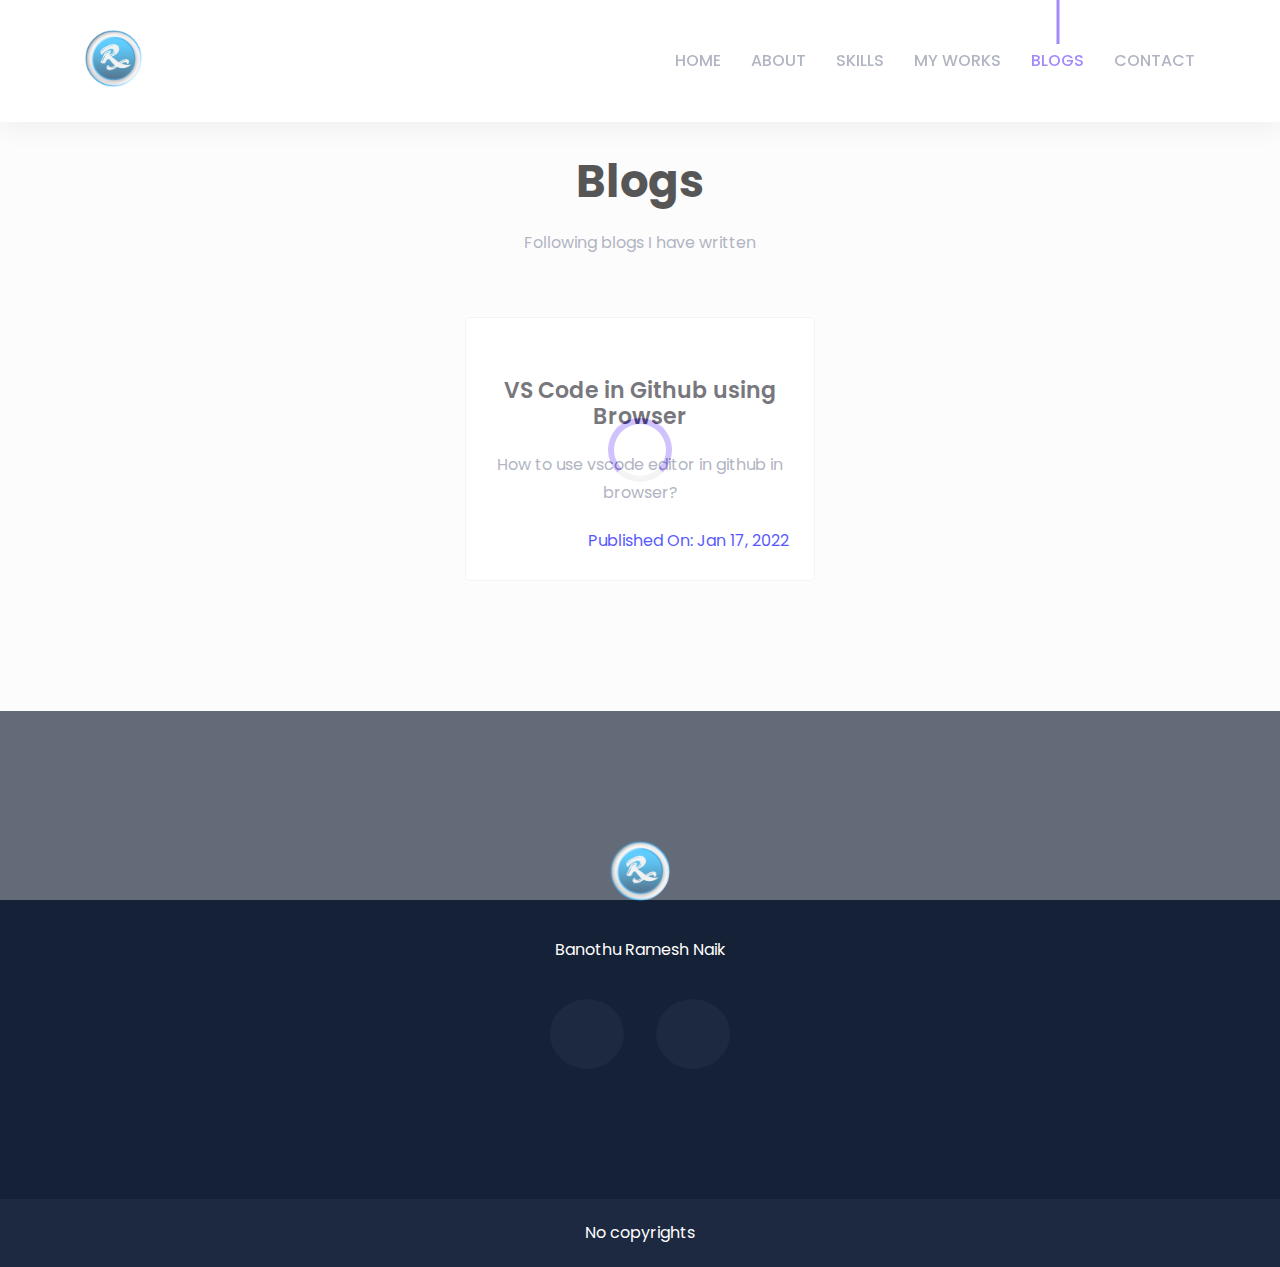
==== blogs/index.html @ 83f3f9da "blogs" ====
<!doctype html>
<html lang="en">

<head>

    <!--====== Required meta tags ======-->
    <meta charset="utf-8">
    <meta http-equiv="x-ua-compatible" content="ie=edge">
    <meta name="description" content="Ramesh Naik Banothu Personal Portfolio Website">
    <meta name="viewport" content="width=device-width, initial-scale=1, shrink-to-fit=no">

    <!--====== Title ======-->
    <title>Ramesh Naik Banothu - Personal Portfolio & CV</title>

    <!--====== Favicon Icon ======-->
    <link rel="shortcut icon" href="../assets/images/favicon.png" type="image/png">

    <!--====== Bootstrap css ======-->
    <link rel="stylesheet" href="../assets/css/bootstrap.min.css">

    <!--====== Line Icons css ======-->
    <!-- <link rel="stylesheet" href="assets/css/LineIcons.css"> -->

    <link href="https://cdn.lineicons.com/3.0/lineicons.css" rel="stylesheet">

    <!--====== Magnific Popup css ======-->
    <link rel="stylesheet" href="../assets/css/magnific-popup.css">

    <!--====== Default css ======-->
    <link rel="stylesheet" href="../assets/css/default.css">

    <!--====== Style css ======-->
    <link rel="stylesheet" href="../assets/css/style.css">
    <link rel="stylesheet" href="../assets/css/myStyle.css">

</head>

<body>

    <!--====== PRELOADER PART START ======-->

    <div class="preloader">
        <div class="loader_34">
            <div class="ytp-spinner">
                <div class="ytp-spinner-container">
                    <div class="ytp-spinner-rotator">
                        <div class="ytp-spinner-left">
                            <div class="ytp-spinner-circle"></div>
                        </div>
                        <div class="ytp-spinner-right">
                            <div class="ytp-spinner-circle"></div>
                        </div>
                    </div>
                </div>
            </div>
        </div>
    </div>

    <!--====== PRELOADER ENDS START ======-->

    <!--====== HEADER PART START ======-->

    <header id="home" class="header-area">
        <div class="navigation fixed-top">
            <div class="container">
                <div class="row">
                    <div class="col-lg-12">
                        <nav class="navbar navbar-expand-lg">
                            <a class="navbar-brand" href="/">
                                <img width="10%" src="../assets/images/logo.png" alt="Logo">
                            </a> <!-- Logo -->
                            <button class="navbar-toggler" type="button" data-toggle="collapse"
                                data-target="#navbarSupportedContent" aria-controls="navbarSupportedContent"
                                aria-expanded="false" aria-label="Toggle navigation">
                                <span class="toggler-icon"></span>
                                <span class="toggler-icon"></span>
                                <span class="toggler-icon"></span>
                            </button>

                            <div class="collapse navbar-collapse" id="navbarSupportedContent">
                                <ul class="navbar-nav ml-auto">
                                    <li class="nav-item"><a class="page-scroll" href="/#home">Home</a></li>
                                    <li class="nav-item"><a class="page-scroll" href="/#about">About</a></li>
                                    <!-- <li class="nav-item"><a class="page-scroll" href="/#service">Services</a></li> -->
                                    <li class="nav-item"><a class="page-scroll" href="/#skills">Skills</a></li>
                                    <li class="nav-item"><a class="page-scroll myworksnav" href="/#work">My Works</a></li>
                                    <li class="nav-item active"><a class="page-scroll" href="/blogs">Blogs</a></li>
                                    <li class="nav-item"><a class="page-scroll" href="/#contact">Contact</a></li>
                                </ul>
                            </div> <!-- navbar collapse -->
                        </nav> <!-- navbar -->
                    </div>
                </div> <!-- row -->
            </div> <!-- container -->
        </div> <!-- navigation -->
    </header>

    <!--====== HEADER PART ENDS ======-->

    <!--====== ABOUT PART START ======-->

    <section id="blogs" class="blogs-area gray-bg pt-125 pb-130">
        <div class="container">
            <div class="row justify-content-center">
                <div class="col-lg-8">
                    <div class="section-title text-center pb-30">
                        <h2 class="title pagesTitle">Blogs</h2>
                        <p>Following blogs I have written</p>
                    </div> <!-- section title -->
                </div>
            </div> <!-- row -->
            <div class="row justify-content-center">
                <div class="col-lg-4 col-md-6 col-sm-8">
                    <div class="single-service text-center mt-30">
                        <div class="service-icon">
                            <i class="lni lni-code-alt"></i>
                        </div>
                        <div class="service-content">
                            <h4 class="service-title"><a href="/blogs/using-vscode-in-github-browser.html">VS Code in Github using Browser</a></h4>
                            <p>How to use vscode editor in github in browser?</p>
                        </div>
                        <div style="padding-top: 20px;">
                            <p class="publishTxt">Published On: Jan 17, 2022</p>
                        </div>
                    </div> <!-- single service -->
                </div>
            </div> <!-- row -->
        </div> <!-- container -->
    </section>

    <!--====== ABOUT PART ENDS ======-->

    <!--====== FOOTER PART START ======-->

    <footer id="footer" class="footer-area">
        <div class="footer-widget pt-130 pb-130">
            <div class="container">
                <div class="row justify-content-center">
                    <div class="col-lg-8">
                        <div class="footer-content text-center">
                            <a href="/">
                                <img width="10%" src="../assets/images/logo-2.png" alt="Logo">
                            </a>
                            <p class="mt-">Banothu Ramesh Naik</p>
                            <ul>
                                <li><a target="_blank" href="https://github.com/banothurameshnaik"><i
                                            class="lni lni-github-original"></i></a></li>
                                <li><a target="_blank"
                                        href="https://www.linkedin.com/in/ramesh-naik-banothu-841b9b114/"><i
                                            class="lni lni-linkedin-original"></i></a></li>
                            </ul>
                        </div> <!-- footer content -->
                    </div>
                </div> <!-- row -->
            </div> <!-- container -->
        </div> <!-- footer widget -->
        <div class="footer-copyright pb-20">
            <div class="container">
                <div class="row">
                    <div class="col-lg-12">
                        <div class="copyright-text text-center pt-20">
                            <p>No copyrights</p>
                        </div> <!-- copyright text -->
                    </div>
                </div> <!-- row -->
            </div> <!-- container -->
        </div> <!-- footer widget -->
    </footer>

    <!--====== FOOTER PART ENDS ======-->

    <!--====== BACK TOP TOP PART START ======-->

    <a href="#" class="back-to-top"><i class="lni lni-chevron-up"></i></a>

    <!--====== BACK TOP TOP PART ENDS ======-->







    <!--====== jquery js ======-->
    <script src="../assets/js/vendor/modernizr-3.6.0.min.js"></script>
    <script src="../assets/js/vendor/jquery-1.12.4.min.js"></script>

    <!--====== Bootstrap js ======-->
    <script src="../assets/js/bootstrap.min.js"></script>
    <script src="../assets/js/popper.min.js"></script>

    <!--====== Magnific Popup js ======-->
    <script src="../assets/js/jquery.magnific-popup.min.js"></script>

    <!--====== Parallax js ======-->
    <script src="../assets/js/parallax.min.js"></script>

    <!--====== Counter Up js ======-->
    <script src="../assets/js/waypoints.min.js"></script>
    <script src="../assets/js/jquery.counterup.min.js"></script>


    <!--====== Appear js ======-->
    <script src="../assets/js/jquery.appear.min.js"></script>

    <!--====== Scrolling js ======-->
    <script src="../assets/js/scrolling-nav.js"></script>
    <script src="../assets/js/jquery.easing.min.js"></script>


    <!--====== Main js ======-->
    <script src="../assets/js/main.js"></script>

</body>

</html>
---- assets/css/default.css ----
/* Deafult Margin & Padding */
/*-- Margin Top --*/
.mt-5 {
	margin-top: 5px;
}
.mt-10 {
	margin-top: 10px;
}
.mt-15 {
	margin-top: 15px;
}
.mt-20 {
	margin-top: 20px;
}
.mt-25 {
	margin-top: 25px;
}
.mt-30 {
	margin-top: 30px;
}
.mt-35 {
	margin-top: 35px;
}
.mt-40 {
	margin-top: 40px;
}
.mt-45 {
	margin-top: 45px;
}
.mt-50 {
	margin-top: 50px;
}
.mt-55 {
	margin-top: 55px;
}
.mt-60 {
	margin-top: 60px;
}
.mt-65 {
	margin-top: 65px;
}
.mt-70 {
	margin-top: 70px;
}
.mt-75 {
	margin-top: 75px;
}
.mt-80 {
	margin-top: 80px;
}
.mt-85 {
	margin-top: 85px;
}
.mt-90 {
	margin-top: 90px;
}
.mt-95 {
	margin-top: 95px;
}
.mt-100 {
	margin-top: 100px;
}
.mt-105 {
	margin-top: 105px;
}
.mt-110 {
	margin-top: 110px;
}
.mt-115 {
	margin-top: 115px;
}
.mt-120 {
	margin-top: 120px;
}
.mt-125 {
	margin-top: 125px;
}
.mt-130 {
	margin-top: 130px;
}
.mt-135 {
	margin-top: 135px;
}
.mt-140 {
	margin-top: 140px;
}
.mt-145 {
	margin-top: 145px;
}
.mt-150 {
	margin-top: 150px;
}
.mt-155 {
	margin-top: 155px;
}
.mt-160 {
	margin-top: 160px;
}
.mt-165 {
	margin-top: 165px;
}
.mt-170 {
	margin-top: 170px;
}
.mt-175 {
	margin-top: 175px;
}
.mt-180 {
	margin-top: 180px;
}
.mt-185 {
	margin-top: 185px;
}
.mt-190 {
	margin-top: 190px;
}
.mt-195 {
	margin-top: 195px;
}
.mt-200 {
	margin-top: 200px;
}
/*-- Margin Bottom --*/

.mb-5 {
	margin-bottom: 5px;
}
.mb-10 {
	margin-bottom: 10px;
}
.mb-15 {
	margin-bottom: 15px;
}
.mb-20 {
	margin-bottom: 20px;
}
.mb-25 {
	margin-bottom: 25px;
}
.mb-30 {
	margin-bottom: 30px;
}
.mb-35 {
	margin-bottom: 35px;
}
.mb-40 {
	margin-bottom: 40px;
}
.mb-45 {
	margin-bottom: 45px;
}
.mb-50 {
	margin-bottom: 50px;
}
.mb-55 {
	margin-bottom: 55px;
}
.mb-60 {
	margin-bottom: 60px;
}
.mb-65 {
	margin-bottom: 65px;
}
.mb-70 {
	margin-bottom: 70px;
}
.mb-75 {
	margin-bottom: 75px;
}
.mb-80 {
	margin-bottom: 80px;
}
.mb-85 {
	margin-bottom: 85px;
}
.mb-90 {
	margin-bottom: 90px;
}
.mb-95 {
	margin-bottom: 95px;
}
.mb-100 {
	margin-bottom: 100px;
}
.mb-105 {
	margin-bottom: 105px;
}
.mb-110 {
	margin-bottom: 110px;
}
.mb-115 {
	margin-bottom: 115px;
}
.mb-120 {
	margin-bottom: 120px;
}
.mb-125 {
	margin-bottom: 125px;
}
.mb-130 {
	margin-bottom: 130px;
}
.mb-135 {
	margin-bottom: 135px;
}
.mb-140 {
	margin-bottom: 140px;
}
.mb-145 {
	margin-bottom: 145px;
}
.mb-150 {
	margin-bottom: 150px;
}
.mb-155 {
	margin-bottom: 155px;
}
.mb-160 {
	margin-bottom: 160px;
}
.mb-165 {
	margin-bottom: 165px;
}
.mb-170 {
	margin-bottom: 170px;
}
.mb-175 {
	margin-bottom: 175px;
}
.mb-180 {
	margin-bottom: 180px;
}
.mb-185 {
	margin-bottom: 185px;
}
.mb-190 {
	margin-bottom: 190px;
}
.mb-195 {
	margin-bottom: 195px;
}
.mb-200 {
	margin-bottom: 200px;
}
/*-- margin left --*/
.ml-5 {
	margin-left: 5px;
}
.ml-10 {
	margin-left: 10px;
}
.ml-15 {
	margin-left: 15px;
}
.ml-20 {
	margin-left: 20px;
}
.ml-25 {
	margin-left: 25px;
}
.ml-30 {
	margin-left: 30px;
}
.ml-35 {
	margin-left: 35px;
}
.ml-40 {
	margin-left: 40px;
}
.ml-45 {
	margin-left: 45px;
}
.ml-50 {
	margin-left: 50px;
}
.ml-55 {
	margin-left: 55px;
}
.ml-60 {
	margin-left: 60px;
}
.ml-65 {
	margin-left: 65px;
}
.ml-70 {
	margin-left: 70px;
}
.ml-75 {
	margin-left: 75px;
}
.ml-80 {
	margin-left: 80px;
}
.ml-85 {
	margin-left: 85px;
}
.ml-90 {
	margin-left: 90px;
}
.ml-95 {
	margin-left: 95px;
}
.ml-100 {
	margin-left: 100px;
}
.ml-105 {
	margin-left: 105px;
}
.ml-110 {
	margin-left: 110px;
}
.ml-115 {
	margin-left: 115px;
}
.ml-120 {
	margin-left: 120px;
}
.ml-125 {
	margin-left: 125px;
}
.ml-130 {
	margin-left: 130px;
}
.ml-135 {
	margin-left: 135px;
}
.ml-140 {
	margin-left: 140px;
}
.ml-145 {
	margin-left: 145px;
}
.ml-150 {
	margin-left: 150px;
}
.ml-155 {
	margin-left: 155px;
}
.ml-160 {
	margin-left: 160px;
}
.ml-165 {
	margin-left: 165px;
}
.ml-170 {
	margin-left: 170px;
}
.ml-175 {
	margin-left: 175px;
}
.ml-180 {
	margin-left: 180px;
}
.ml-185 {
	margin-left: 185px;
}
.ml-190 {
	margin-left: 190px;
}
.ml-195 {
	margin-left: 195px;
}
.ml-200 {
	margin-left: 200px;
}
/*-- margin right --*/
.mr-5 {
	margin-right: 5px;
}
.mr-10 {
	margin-right: 10px;
}
.mr-15 {
	margin-right: 15px;
}
.mr-20 {
	margin-right: 20px;
}
.mr-25 {
	margin-right: 25px;
}
.mr-30 {
	margin-right: 30px;
}
.mr-35 {
	margin-right: 35px;
}
.mr-40 {
	margin-right: 40px;
}
.mr-45 {
	margin-right: 45px;
}
.mr-50 {
	margin-right: 50px;
}
.mr-55 {
	margin-right: 55px;
}
.mr-60 {
	margin-right: 60px;
}
.mr-65 {
	margin-right: 65px;
}
.mr-70 {
	margin-right: 70px;
}
.mr-75 {
	margin-right: 75px;
}
.mr-80 {
	margin-right: 80px;
}
.mr-85 {
	margin-right: 85px;
}
.mr-90 {
	margin-right: 90px;
}
.mr-95 {
	margin-right: 95px;
}
.mr-100 {
	margin-right: 100px;
}
.mr-105 {
	margin-right: 105px;
}
.mr-110 {
	margin-right: 110px;
}
.mr-115 {
	margin-right: 115px;
}
.mr-120 {
	margin-right: 120px;
}
.mr-125 {
	margin-right: 125px;
}
.mr-130 {
	margin-right: 130px;
}
.mr-135 {
	margin-right: 135px;
}
.mr-140 {
	margin-right: 140px;
}
.mr-145 {
	margin-right: 145px;
}
.mr-150 {
	margin-right: 150px;
}
.mr-155 {
	margin-right: 155px;
}
.mr-160 {
	margin-right: 160px;
}
.mr-165 {
	margin-right: 165px;
}
.mr-170 {
	margin-right: 170px;
}
.mr-175 {
	margin-right: 175px;
}
.mr-180 {
	margin-right: 180px;
}
.mr-185 {
	margin-right: 185px;
}
.mr-190 {
	margin-right: 190px;
}
.mr-195 {
	margin-right: 195px;
}
.mr-200 {
	margin-right: 200px;
}


/*-- Padding Top --*/

.pt-5 {
	padding-top: 5px;
}
.pt-10 {
	padding-top: 10px;
}
.pt-15 {
	padding-top: 15px;
}
.pt-20 {
	padding-top: 20px;
}
.pt-25 {
	padding-top: 25px;
}
.pt-30 {
	padding-top: 30px;
}
.pt-35 {
	padding-top: 35px;
}
.pt-40 {
	padding-top: 40px;
}
.pt-45 {
	padding-top: 45px;
}
.pt-50 {
	padding-top: 50px;
}
.pt-55 {
	padding-top: 55px;
}
.pt-60 {
	padding-top: 60px;
}
.pt-65 {
	padding-top: 65px;
}
.pt-70 {
	padding-top: 70px;
}
.pt-75 {
	padding-top: 75px;
}
.pt-80 {
	padding-top: 80px;
}
.pt-85 {
	padding-top: 85px;
}
.pt-90 {
	padding-top: 90px;
}
.pt-95 {
	padding-top: 95px;
}
.pt-100 {
	padding-top: 100px;
}
.pt-105 {
	padding-top: 105px;
}
.pt-110 {
	padding-top: 110px;
}
.pt-115 {
	padding-top: 115px;
}
.pt-120 {
	padding-top: 120px;
}
.pt-125 {
	padding-top: 125px;
}
.pt-130 {
	padding-top: 130px;
}
.pt-135 {
	padding-top: 135px;
}
.pt-140 {
	padding-top: 140px;
}
.pt-145 {
	padding-top: 145px;
}
.pt-150 {
	padding-top: 150px;
}
.pt-155 {
	padding-top: 155px;
}
.pt-160 {
	padding-top: 160px;
}
.pt-165 {
	padding-top: 165px;
}
.pt-170 {
	padding-top: 170px;
}
.pt-175 {
	padding-top: 175px;
}
.pt-180 {
	padding-top: 180px;
}
.pt-185 {
	padding-top: 185px;
}
.pt-190 {
	padding-top: 190px;
}
.pt-195 {
	padding-top: 195px;
}
.pt-200 {
	padding-top: 200px;
}
/*-- Padding Bottom --*/

.pb-5 {
	padding-bottom: 5px;
}
.pb-10 {
	padding-bottom: 10px;
}
.pb-15 {
	padding-bottom: 15px;
}
.pb-20 {
	padding-bottom: 20px;
}
.pb-25 {
	padding-bottom: 25px;
}
.pb-30 {
	padding-bottom: 30px;
}
.pb-35 {
	padding-bottom: 35px;
}
.pb-40 {
	padding-bottom: 40px;
}
.pb-45 {
	padding-bottom: 45px;
}
.pb-50 {
	padding-bottom: 50px;
}
.pb-55 {
	padding-bottom: 55px;
}
.pb-60 {
	padding-bottom: 60px;
}
.pb-65 {
	padding-bottom: 65px;
}
.pb-70 {
	padding-bottom: 70px;
}
.pb-75 {
	padding-bottom: 75px;
}
.pb-80 {
	padding-bottom: 80px;
}
.pb-85 {
	padding-bottom: 85px;
}
.pb-90 {
	padding-bottom: 90px;
}
.pb-95 {
	padding-bottom: 95px;
}
.pb-100 {
	padding-bottom: 100px;
}
.pb-105 {
	padding-bottom: 105px;
}
.pb-110 {
	padding-bottom: 110px;
}
.pb-115 {
	padding-bottom: 115px;
}
.pb-120 {
	padding-bottom: 120px;
}
.pb-125 {
	padding-bottom: 125px;
}
.pb-130 {
	padding-bottom: 130px;
}
.pb-135 {
	padding-bottom: 135px;
}
.pb-140 {
	padding-bottom: 140px;
}
.pb-145 {
	padding-bottom: 145px;
}
.pb-150 {
	padding-bottom: 150px;
}
.pb-155 {
	padding-bottom: 155px;
}
.pb-160 {
	padding-bottom: 160px;
}
.pb-165 {
	padding-bottom: 165px;
}
.pb-170 {
	padding-bottom: 170px;
}
.pb-175 {
	padding-bottom: 175px;
}
.pb-180 {
	padding-bottom: 180px;
}
.pb-185 {
	padding-bottom: 185px;
}
.pb-190 {
	padding-bottom: 190px;
}
.pb-195 {
	padding-bottom: 195px;
}
.pb-200 {
	padding-bottom: 200px;
}

/*-- Padding left --*/

.pl-0 {
	padding-left: 0px;
}
.pl-5 {
	padding-left: 5px;
}
.pl-10 {
	padding-left: 10px;
}
.pl-15 {
	padding-left: 15px;
}
.pl-20 {
	padding-left: 20px;
}
.pl-25 {
	padding-left: 25px;
}
.pl-30 {
	padding-left: 30px;
}
.pl-35 {
	padding-left: 35px;
}
.pl-40 {
	padding-left: 40px;
}
.pl-45 {
	padding-left: 45px;
}
.pl-50 {
	padding-left: 50px;
}
.pl-55 {
	padding-left: 55px;
}
.pl-60 {
	padding-left: 60px;
}
.pl-65 {
	padding-left: 65px;
}
.pl-70 {
	padding-left: 70px;
}
.pl-75 {
	padding-left: 75px;
}
.pl-80 {
	padding-left: 80px;
}
.pl-85 {
	padding-left: 85px;
}
.pl-90 {
	padding-left: 90px;
}
.pl-100 {
	padding-left: 100px;
}
.pl-105 {
	padding-left: 105px;
}
.pl-110 {
	padding-left: 110px;
}
.pl-115 {
	padding-left: 115px;
}
.pl-120 {
	padding-left: 120px;
}
.pl-125 {
	padding-left: 125px;
}
/*-- Padding right --*/

.pr-0 {
	padding-right: 0px;
}
.pr-5 {
	padding-right: 5px;
}
.pr-10 {
	padding-right: 10px;
}
.pr-15 {
	padding-right: 15px;
}
.pr-20 {
	padding-right: 20px;
}
.pr-25 {
	padding-right: 25px;
}
.pr-30 {
	padding-right: 30px;
}
.pr-35 {
	padding-right: 35px;
}
.pr-40 {
	padding-right: 40px;
}
.pr-45 {
	padding-right: 45px;
}
.pr-50 {
	padding-right: 50px;
}
.pr-55 {
	padding-right: 55px;
}
.pr-60 {
	padding-right: 60px;
}
.pr-65 {
	padding-right: 65px;
}
.pr-70 {
	padding-right: 70px;
}
.pr-75 {
	padding-right: 75px;
}
.pr-80 {
	padding-right: 80px;
}
.pr-85 {
	padding-right: 85px;
}
.pr-90 {
	padding-right: 90px;
}
.pr-95 {
	padding-right: 95px;
}
.pr-100 {
	padding-right: 100px;
}
.pr-105 {
	padding-right: 105px;
}
/* Background Color */

.gray-bg {
	background: #fbfbfb;
}
.white-bg {
	background: #fff;
}
.black-bg {
	background: #222;
}
/* Color */

.white {
	color: #fff;
}
.black {
	color: #222;
}
/* black overlay */

[data-overlay] {
	position: relative;
}
[data-overlay]::before {
	background: #000 none repeat scroll 0 0;
	content: "";
	height: 100%;
	left: 0;
	position: absolute;
	top: 0;
	width: 100%;
	z-index: 1;
}
[data-overlay="2"]::before {
	opacity: 0.2;
}
[data-overlay="3"]::before {
	opacity: 0.3;
}
[data-overlay="4"]::before {
	opacity: 0.4;
}
[data-overlay="5"]::before {
	opacity: 0.5;
}
[data-overlay="6"]::before {
	opacity: 0.6;
}
[data-overlay="7"]::before {
	opacity: 0.7;
}
[data-overlay="8"]::before {
	opacity: 0.8;
}
[data-overlay="9"]::before {
	opacity: 0.9;
}
---- assets/css/style.css ----
/*-----------------------------------------------------------------------------------

    Template Name: Unfold - Personal Resume & CV Template
    Template URI: site.com
    Description: Unfold Personal Resume & CV Template
    Author: Uideck
    Author URI: https://uideck.com/
    Support: https://uideck.com/support/
    Version: 1.0

-----------------------------------------------------------------------------------

    CSS INDEX
    ===================

    1.COMMON
	2.HEADER
    3.ABOUT
    4.SERVICES
    4.CALL TO ACTION
    5.WORK
    6.PRICING
    7.BLOG
    8.CONTACT
    9.FOOTER
    10.PAGE BANNER
    10.SINGLE BLOG PAGE

-----------------------------------------------------------------------------------*/
/*===========================
    1. COMMON css 
===========================*/
@import url("https://fonts.googleapis.com/css?family=Poppins:400,500,600,700,800");
body {
  font-family: "Poppins", sans-serif;
  font-weight: normal;
  font-style: normal;
  color: #8a8fa3;
}

* {
  margin: 0;
  padding: 0;
  -webkit-box-sizing: border-box;
  -moz-box-sizing: border-box;
  box-sizing: border-box;
}

img {
  max-width: 100%;
}

a:focus,
input:focus,
textarea:focus,
button:focus {
  text-decoration: none;
  outline: none;
}

a:focus,
a:hover {
  text-decoration: none;
}

i,
span,
a {
  display: inline-block;
}

h1,
h2,
h3,
h4,
h5,
h6 {
  font-family: "Poppins", sans-serif;
  font-weight: 600;
  color: #32333c;
  margin: 0px;
}

h1 {
  font-size: 60px;
}

h2 {
  font-size: 36px;
}

h3 {
  font-size: 28px;
}

h4 {
  font-size: 22px;
}

h5 {
  font-size: 18px;
}

h6 {
  font-size: 16px;
}

ul,
ol {
  margin: 0px;
  padding: 0px;
  list-style-type: none;
}

.skill-title {
  font-size: 15px !important;
}

p {
  font-size: 16px;
  font-weight: 400;
  line-height: 28px;
  color: #8a8fa3;
  margin: 0px;
}
@media (max-width: 767px) {
  p {
    font-size: 15px;
  }
}

.bg_cover {
  background-position: center center;
  background-size: cover;
  background-repeat: no-repeat;
  width: 100%;
  height: 100%;
}

/*===== All Button Style =====*/
.main-btn {
  display: inline-block;
  font-weight: 500;
  text-align: center;
  white-space: nowrap;
  vertical-align: middle;
  -webkit-user-select: none;
  -moz-user-select: none;
  -ms-user-select: none;
  user-select: none;
  border: 1px solid #754ef9;
  padding: 0 40px;
  font-size: 15px;
  line-height: 48px;
  border-radius: 50px;
  color: #fff;
  cursor: pointer;
  z-index: 5;
  -webkit-transition: all 0.3s ease-out 0s;
  -moz-transition: all 0.3s ease-out 0s;
  -ms-transition: all 0.3s ease-out 0s;
  -o-transition: all 0.3s ease-out 0s;
  transition: all 0.3s ease-out 0s;
  -webkit-box-shadow: 0px 5px 8px 0px rgba(118, 78, 249, 0.55);
  -moz-box-shadow: 0px 5px 8px 0px rgba(118, 78, 249, 0.55);
  box-shadow: 0px 5px 8px 0px rgba(118, 78, 249, 0.55);
  background-color: #754ef9;
  text-transform: uppercase;
}
.main-btn:hover {
  background-color: #fff;
  color: #754ef9;
  border-color: #754ef9;
}
.main-btn.main-btn-2 {
  background-color: transparent;
  color: #fff;
  border-color: #fff;
  -webkit-box-shadow: none;
  -moz-box-shadow: none;
  box-shadow: none;
}
.main-btn.main-btn-2:hover {
  background-color: #754ef9;
  color: #fff;
  border-color: #754ef9;
}

/*===== All Section Title Style =====*/
.section-title .title {
  font-weight: 700;
  font-size: 45px;
  color: #000;
  padding-bottom: 20px;
}
@media (max-width: 767px) {
  .section-title .title {
    font-size: 30px;
  }
}

/*===== All Preloader Style =====*/
.preloader {
  /* Body Overlay */
  position: fixed;
  top: 0;
  left: 0;
  display: table;
  height: 100%;
  width: 100%;
  /* Change Background Color */
  background: #fff;
  z-index: 99999;
}
.preloader .loader_34 {
  display: table-cell;
  vertical-align: middle;
  text-align: center;
}
.preloader .loader_34 .ytp-spinner {
  position: absolute;
  left: 50%;
  top: 50%;
  width: 64px;
  margin-left: -32px;
  z-index: 18;
  pointer-events: none;
}
.preloader .loader_34 .ytp-spinner .ytp-spinner-container {
  pointer-events: none;
  position: absolute;
  width: 100%;
  padding-bottom: 100%;
  top: 50%;
  left: 50%;
  margin-top: -50%;
  margin-left: -50%;
  -webkit-animation: ytp-spinner-linspin 1568.23529647ms linear infinite;
  -moz-animation: ytp-spinner-linspin 1568.23529647ms linear infinite;
  -o-animation: ytp-spinner-linspin 1568.23529647ms linear infinite;
  animation: ytp-spinner-linspin 1568.23529647ms linear infinite;
}
.preloader .loader_34 .ytp-spinner .ytp-spinner-container .ytp-spinner-rotator {
  position: absolute;
  width: 100%;
  height: 100%;
  -webkit-animation: ytp-spinner-easespin 5332ms cubic-bezier(0.4, 0, 0.2, 1)
    infinite both;
  -moz-animation: ytp-spinner-easespin 5332ms cubic-bezier(0.4, 0, 0.2, 1)
    infinite both;
  -o-animation: ytp-spinner-easespin 5332ms cubic-bezier(0.4, 0, 0.2, 1)
    infinite both;
  animation: ytp-spinner-easespin 5332ms cubic-bezier(0.4, 0, 0.2, 1) infinite
    both;
}
.preloader
  .loader_34
  .ytp-spinner
  .ytp-spinner-container
  .ytp-spinner-rotator
  .ytp-spinner-left {
  position: absolute;
  top: 0;
  left: 0;
  bottom: 0;
  overflow: hidden;
  right: 50%;
}
.preloader
  .loader_34
  .ytp-spinner
  .ytp-spinner-container
  .ytp-spinner-rotator
  .ytp-spinner-right {
  position: absolute;
  top: 0;
  right: 0;
  bottom: 0;
  overflow: hidden;
  left: 50%;
}
.preloader .loader_34 .ytp-spinner-circle {
  box-sizing: border-box;
  position: absolute;
  width: 200%;
  height: 100%;
  border-style: solid;
  /* Spinner Color */
  border-color: #754ef9 #754ef9 #ddd;
  border-radius: 50%;
  border-width: 6px;
}
.preloader .loader_34 .ytp-spinner-left .ytp-spinner-circle {
  left: 0;
  right: -100%;
  border-right-color: #ddd;
  -webkit-animation: ytp-spinner-left-spin 1333ms cubic-bezier(0.4, 0, 0.2, 1)
    infinite both;
  -moz-animation: ytp-spinner-left-spin 1333ms cubic-bezier(0.4, 0, 0.2, 1)
    infinite both;
  -o-animation: ytp-spinner-left-spin 1333ms cubic-bezier(0.4, 0, 0.2, 1)
    infinite both;
  animation: ytp-spinner-left-spin 1333ms cubic-bezier(0.4, 0, 0.2, 1) infinite
    both;
}
.preloader .loader_34 .ytp-spinner-right .ytp-spinner-circle {
  left: -100%;
  right: 0;
  border-left-color: #ddd;
  -webkit-animation: ytp-right-spin 1333ms cubic-bezier(0.4, 0, 0.2, 1) infinite
    both;
  -moz-animation: ytp-right-spin 1333ms cubic-bezier(0.4, 0, 0.2, 1) infinite
    both;
  -o-animation: ytp-right-spin 1333ms cubic-bezier(0.4, 0, 0.2, 1) infinite both;
  animation: ytp-right-spin 1333ms cubic-bezier(0.4, 0, 0.2, 1) infinite both;
}

/* Preloader Animations */
@-webkit-keyframes ytp-spinner-linspin {
  to {
    -webkit-transform: rotate(360deg);
    -moz-transform: rotate(360deg);
    -ms-transform: rotate(360deg);
    -o-transform: rotate(360deg);
    transform: rotate(360deg);
  }
}
@keyframes ytp-spinner-linspin {
  to {
    -webkit-transform: rotate(360deg);
    -moz-transform: rotate(360deg);
    -ms-transform: rotate(360deg);
    -o-transform: rotate(360deg);
    transform: rotate(360deg);
  }
}
@-webkit-keyframes ytp-spinner-easespin {
  12.5% {
    -webkit-transform: rotate(135deg);
    -moz-transform: rotate(135deg);
    -ms-transform: rotate(135deg);
    -o-transform: rotate(135deg);
    transform: rotate(135deg);
  }
  25% {
    -webkit-transform: rotate(270deg);
    -moz-transform: rotate(270deg);
    -ms-transform: rotate(270deg);
    -o-transform: rotate(270deg);
    transform: rotate(270deg);
  }
  37.5% {
    -webkit-transform: rotate(405deg);
    -moz-transform: rotate(405deg);
    -ms-transform: rotate(405deg);
    -o-transform: rotate(405deg);
    transform: rotate(405deg);
  }
  50% {
    -webkit-transform: rotate(540deg);
    -moz-transform: rotate(540deg);
    -ms-transform: rotate(540deg);
    -o-transform: rotate(540deg);
    transform: rotate(540deg);
  }
  62.5% {
    -webkit-transform: rotate(675deg);
    -moz-transform: rotate(675deg);
    -ms-transform: rotate(675deg);
    -o-transform: rotate(675deg);
    transform: rotate(675deg);
  }
  75% {
    -webkit-transform: rotate(810deg);
    -moz-transform: rotate(810deg);
    -ms-transform: rotate(810deg);
    -o-transform: rotate(810deg);
    transform: rotate(810deg);
  }
  87.5% {
    -webkit-transform: rotate(945deg);
    -moz-transform: rotate(945deg);
    -ms-transform: rotate(945deg);
    -o-transform: rotate(945deg);
    transform: rotate(945deg);
  }
  to {
    -webkit-transform: rotate(1080deg);
    -moz-transform: rotate(1080deg);
    -ms-transform: rotate(1080deg);
    -o-transform: rotate(1080deg);
    transform: rotate(1080deg);
  }
}
@keyframes ytp-spinner-easespin {
  12.5% {
    -webkit-transform: rotate(135deg);
    -moz-transform: rotate(135deg);
    -ms-transform: rotate(135deg);
    -o-transform: rotate(135deg);
    transform: rotate(135deg);
  }
  25% {
    -webkit-transform: rotate(270deg);
    -moz-transform: rotate(270deg);
    -ms-transform: rotate(270deg);
    -o-transform: rotate(270deg);
    transform: rotate(270deg);
  }
  37.5% {
    -webkit-transform: rotate(405deg);
    -moz-transform: rotate(405deg);
    -ms-transform: rotate(405deg);
    -o-transform: rotate(405deg);
    transform: rotate(405deg);
  }
  50% {
    -webkit-transform: rotate(540deg);
    -moz-transform: rotate(540deg);
    -ms-transform: rotate(540deg);
    -o-transform: rotate(540deg);
    transform: rotate(540deg);
  }
  62.5% {
    -webkit-transform: rotate(675deg);
    -moz-transform: rotate(675deg);
    -ms-transform: rotate(675deg);
    -o-transform: rotate(675deg);
    transform: rotate(675deg);
  }
  75% {
    -webkit-transform: rotate(810deg);
    -moz-transform: rotate(810deg);
    -ms-transform: rotate(810deg);
    -o-transform: rotate(810deg);
    transform: rotate(810deg);
  }
  87.5% {
    -webkit-transform: rotate(945deg);
    -moz-transform: rotate(945deg);
    -ms-transform: rotate(945deg);
    -o-transform: rotate(945deg);
    transform: rotate(945deg);
  }
  to {
    -webkit-transform: rotate(1080deg);
    -moz-transform: rotate(1080deg);
    -ms-transform: rotate(1080deg);
    -o-transform: rotate(1080deg);
    transform: rotate(1080deg);
  }
}
@-webkit-keyframes ytp-spinner-left-spin {
  0% {
    -webkit-transform: rotate(130deg);
    -moz-transform: rotate(130deg);
    -ms-transform: rotate(130deg);
    -o-transform: rotate(130deg);
    transform: rotate(130deg);
  }
  50% {
    -webkit-transform: rotate(-5deg);
    -moz-transform: rotate(-5deg);
    -ms-transform: rotate(-5deg);
    -o-transform: rotate(-5deg);
    transform: rotate(-5deg);
  }
  to {
    -webkit-transform: rotate(130deg);
    -moz-transform: rotate(130deg);
    -ms-transform: rotate(130deg);
    -o-transform: rotate(130deg);
    transform: rotate(130deg);
  }
}
@keyframes ytp-spinner-left-spin {
  0% {
    -webkit-transform: rotate(130deg);
    -moz-transform: rotate(130deg);
    -ms-transform: rotate(130deg);
    -o-transform: rotate(130deg);
    transform: rotate(130deg);
  }
  50% {
    -webkit-transform: rotate(-5deg);
    -moz-transform: rotate(-5deg);
    -ms-transform: rotate(-5deg);
    -o-transform: rotate(-5deg);
    transform: rotate(-5deg);
  }
  to {
    -webkit-transform: rotate(130deg);
    -moz-transform: rotate(130deg);
    -ms-transform: rotate(130deg);
    -o-transform: rotate(130deg);
    transform: rotate(130deg);
  }
}
@-webkit-keyframes ytp-right-spin {
  0% {
    -webkit-transform: rotate(-130deg);
    -moz-transform: rotate(-130deg);
    -ms-transform: rotate(-130deg);
    -o-transform: rotate(-130deg);
    transform: rotate(-130deg);
  }
  50% {
    -webkit-transform: rotate(5deg);
    -moz-transform: rotate(5deg);
    -ms-transform: rotate(5deg);
    -o-transform: rotate(5deg);
    transform: rotate(5deg);
  }
  to {
    -webkit-transform: rotate(-130deg);
    -moz-transform: rotate(-130deg);
    -ms-transform: rotate(-130deg);
    -o-transform: rotate(-130deg);
    transform: rotate(-130deg);
  }
}
@keyframes ytp-right-spin {
  0% {
    -webkit-transform: rotate(-130deg);
    -moz-transform: rotate(-130deg);
    -ms-transform: rotate(-130deg);
    -o-transform: rotate(-130deg);
    transform: rotate(-130deg);
  }
  50% {
    -webkit-transform: rotate(5deg);
    -moz-transform: rotate(5deg);
    -ms-transform: rotate(5deg);
    -o-transform: rotate(5deg);
    transform: rotate(5deg);
  }
  to {
    -webkit-transform: rotate(-130deg);
    -moz-transform: rotate(-130deg);
    -ms-transform: rotate(-130deg);
    -o-transform: rotate(-130deg);
    transform: rotate(-130deg);
  }
}
/*===========================
    2.HEADER css 
===========================*/
.navigation {
  -webkit-box-shadow: 0px 0px 29px 0px rgba(134, 134, 134, 0.25);
  -moz-box-shadow: 0px 0px 29px 0px rgba(134, 134, 134, 0.25);
  box-shadow: 0px 0px 29px 0px rgba(134, 134, 134, 0.25);
  padding: 30px 0;
  background-color: #fff;
  -webkit-transition: all 0.3s ease-out 0s;
  -moz-transition: all 0.3s ease-out 0s;
  -ms-transition: all 0.3s ease-out 0s;
  -o-transition: all 0.3s ease-out 0s;
  transition: all 0.3s ease-out 0s;
}
.navigation.sticky {
  padding: 20px 0;
  -webkit-transition: all 0.3s ease-out 0s;
  -moz-transition: all 0.3s ease-out 0s;
  -ms-transition: all 0.3s ease-out 0s;
  -o-transition: all 0.3s ease-out 0s;
  transition: all 0.3s ease-out 0s;
}
.navigation .navbar {
  padding: 0;
  position: relative;
}
.navigation .navbar .navbar-brand {
  padding-top: 0;
  padding-bottom: 5px;
}
.navigation .navbar .navbar-toggler {
  padding: 2px 6px;
}
.navigation .navbar .navbar-toggler .toggler-icon {
  width: 30px;
  height: 2px;
  background-color: #32333c;
  margin: 5px 0;
  display: block;
  position: relative;
  -webkit-transition: all 0.3s ease-out 0s;
  -moz-transition: all 0.3s ease-out 0s;
  -ms-transition: all 0.3s ease-out 0s;
  -o-transition: all 0.3s ease-out 0s;
  transition: all 0.3s ease-out 0s;
}
.navigation .navbar .navbar-toggler.active .toggler-icon:nth-of-type(1) {
  -webkit-transform: rotate(45deg);
  -moz-transform: rotate(45deg);
  -ms-transform: rotate(45deg);
  -o-transform: rotate(45deg);
  transform: rotate(45deg);
  top: 7px;
}
.navigation .navbar .navbar-toggler.active .toggler-icon:nth-of-type(2) {
  opacity: 0;
}
.navigation .navbar .navbar-toggler.active .toggler-icon:nth-of-type(3) {
  -webkit-transform: rotate(135deg);
  -moz-transform: rotate(135deg);
  -ms-transform: rotate(135deg);
  -o-transform: rotate(135deg);
  transform: rotate(135deg);
  top: -7px;
}
@media only screen and (min-width: 768px) and (max-width: 991px) {
  .navigation .navbar .navbar-collapse {
    position: absolute;
    top: 158%;
    left: 0;
    width: 100%;
    background-color: #fff;
    z-index: 99;
    -webkit-box-shadow: 0px 10px 15px 0px rgba(134, 134, 134, 0.15);
    -moz-box-shadow: 0px 10px 15px 0px rgba(134, 134, 134, 0.15);
    box-shadow: 0px 10px 15px 0px rgba(134, 134, 134, 0.15);
    padding: 3px 12px;
  }
}
@media (max-width: 767px) {
  .navigation .navbar .navbar-collapse {
    position: absolute;
    top: 158%;
    left: 0;
    width: 100%;
    background-color: #fff;
    z-index: 99;
    -webkit-box-shadow: 0px 10px 15px 0px rgba(134, 134, 134, 0.15);
    -moz-box-shadow: 0px 10px 15px 0px rgba(134, 134, 134, 0.15);
    box-shadow: 0px 10px 15px 0px rgba(134, 134, 134, 0.15);
    padding: 3px 12px;
  }
}
.navigation .navbar .navbar-nav .nav-item {
  margin-left: 30px;
}
@media only screen and (min-width: 768px) and (max-width: 991px) {
  .navigation .navbar .navbar-nav .nav-item {
    margin: 4px 0;
  }
}
@media (max-width: 767px) {
  .navigation .navbar .navbar-nav .nav-item {
    margin: 4px 0;
  }
}
.navigation .navbar .navbar-nav .nav-item:first-child {
  margin-left: 0;
}
.navigation .navbar .navbar-nav .nav-item a {
  text-transform: uppercase;
  font-size: 16px;
  color: #8a8fa3;
  font-weight: 500;
  position: relative;
  -webkit-transition: all 0.3s ease-out 0s;
  -moz-transition: all 0.3s ease-out 0s;
  -ms-transition: all 0.3s ease-out 0s;
  -o-transition: all 0.3s ease-out 0s;
  transition: all 0.3s ease-out 0s;
}
.navigation .navbar .navbar-nav .nav-item a::before {
  position: absolute;
  content: "";
  width: 3px;
  height: 0;
  background-color: #754ef9;
  left: 50%;
  top: -50px;
  -webkit-transform: translateX(-50%);
  -moz-transform: translateX(-50%);
  -ms-transform: translateX(-50%);
  -o-transform: translateX(-50%);
  transform: translateX(-50%);
  -webkit-transition: all 0.3s ease-out 0s;
  -moz-transition: all 0.3s ease-out 0s;
  -ms-transition: all 0.3s ease-out 0s;
  -o-transition: all 0.3s ease-out 0s;
  transition: all 0.3s ease-out 0s;
}
@media only screen and (min-width: 768px) and (max-width: 991px) {
  .navigation .navbar .navbar-nav .nav-item a::before {
    display: none;
  }
}
@media (max-width: 767px) {
  .navigation .navbar .navbar-nav .nav-item a::before {
    display: none;
  }
}
.navigation .navbar .navbar-nav .nav-item.active a,
.navigation .navbar .navbar-nav .nav-item:hover a {
  color: #754ef9;
}
.navigation .navbar .navbar-nav .nav-item.active a::before,
.navigation .navbar .navbar-nav .nav-item:hover a::before {
  height: 45px;
}

.header-content {
  height: 730px;
  width: 100%;
  margin-top: 90px;
  position: relative;
  overflow: hidden;
  background-color: #fbfbfb;
}
@media only screen and (min-width: 768px) and (max-width: 991px) {
  .header-content {
    height: 550px;
  }
}
@media (max-width: 767px) {
  .header-content {
    height: 550px;
  }
}
.header-content .header-shape {
  position: absolute !important;
}
.header-content .header-shape.shape-one {
  top: 0 !important;
  left: 0 !important;
}
@media (max-width: 767px) {
  .header-content .header-shape.shape-one img {
    width: 40px;
  }
}
.header-content .header-shape.shape-tow {
  top: -18px !important;
  left: 20% !important;
}
@media (max-width: 767px) {
  .header-content .header-shape.shape-tow img {
    width: 40px;
  }
}
.header-content .header-shape.shape-three {
  top: 0 !important;
  left: 40% !important;
}
@media (max-width: 767px) {
  .header-content .header-shape.shape-three img {
    width: 100px;
  }
}
.header-content .header-shape.shape-fore {
  top: 28px !important;
  right: 7.6% !important;
  left: auto !important;
}
@media (max-width: 767px) {
  .header-content .header-shape.shape-fore img {
    width: 40px;
  }
}
.header-content .header-shape.shape-five {
  right: 30px !important;
  bottom: 35% !important;
  left: auto !important;
  top: auto !important;
}
@media (max-width: 767px) {
  .header-content .header-shape.shape-five {
    right: 20px !important;
    bottom: 48% !important;
  }
}
@media (max-width: 767px) {
  .header-content .header-shape.shape-five img {
    width: 40px;
  }
}
.header-content .header-shape.shape-six {
  top: 44% !important;
  left: 13% !important;
  -webkit-transform: translateY(-50%);
  -moz-transform: translateY(-50%);
  -ms-transform: translateY(-50%);
  -o-transform: translateY(-50%);
  transform: translateY(-50%);
}
@media (max-width: 767px) {
  .header-content .header-shape.shape-six img {
    width: 40px;
  }
}
.header-content .header-shape.shape-seven {
  left: 30px !important;
  bottom: 50px !important;
  top: auto !important;
}
@media (max-width: 767px) {
  .header-content .header-shape.shape-seven {
    left: 15px !important;
    bottom: 25px !important;
  }
}
@media (max-width: 767px) {
  .header-content .header-shape.shape-seven img {
    width: 100px;
  }
}
.header-content .header-shape.shape-eight {
  left: 90px !important;
  bottom: 140px !important;
  top: auto !important;
}
@media (max-width: 767px) {
  .header-content .header-shape.shape-eight {
    left: 50px !important;
    bottom: 70px !important;
  }
}
@media (max-width: 767px) {
  .header-content .header-shape.shape-eight img {
    width: 100px;
  }
}
.header-content .header-shape.shape-nine {
  left: 50% !important;
  -webkit-transform: translateX(-50%);
  -moz-transform: translateX(-50%);
  -ms-transform: translateX(-50%);
  -o-transform: translateX(-50%);
  transform: translateX(-50%);
  bottom: 28px !important;
  top: auto !important;
}
@media (max-width: 767px) {
  .header-content .header-shape.shape-nine {
    left: 65% !important;
    bottom: 20px !important;
  }
}
@media (max-width: 767px) {
  .header-content .header-shape.shape-nine img {
    width: 100px;
  }
}
.header-content .header-shape.shape-ten {
  right: 30px !important;
  bottom: 5px !important;
  left: auto !important;
  top: auto !important;
}
@media (max-width: 767px) {
  .header-content .header-shape.shape-ten {
    right: 0px !important;
    bottom: 140px !important;
  }
}
@media (max-width: 767px) {
  .header-content .header-shape.shape-ten img {
    width: 100px;
  }
}

.header-content-right {
  position: relative;
}
.header-content-right .sub-title {
  font-size: 30px;
  color: #754ef9;
  text-transform: uppercase;
  padding-bottom: 15px;
}
@media (max-width: 767px) {
  .header-content-right .sub-title {
    font-size: 24px;
  }
}
.header-content-right .title {
  font-size: 60px;
  text-transform: uppercase;
  padding-bottom: 15px;
}
@media (max-width: 767px) {
  .header-content-right .title {
    font-size: 38px;
  }
}
.header-content-right p {
  padding-bottom: 40px;
}

.header-image {
  max-width: 430px;
  margin: 0 auto;
  position: relative;
}
.header-image::before {
  position: absolute;
  content: "";
  width: 100%;
  height: 82%;
  border: 20px solid #754ef9;
  border-bottom: 0;
  top: 50%;
  left: 0;
  -webkit-transform: translateY(-50%);
  -moz-transform: translateY(-50%);
  -ms-transform: translateY(-50%);
  -o-transform: translateY(-50%);
  transform: translateY(-50%);
}
.header-image::after {
  position: absolute;
  content: "";
  width: 100%;
  height: 20px;
  background-color: #754ef9;
  left: 0;
  bottom: 58px;
  z-index: 11;
}
.header-image img {
  position: relative;
  z-index: 5;
}

.header-social {
  position: absolute;
  bottom: 95px;
  left: 15px;
  width: 100%;
}
.header-social .header-social-icon {
  position: relative;
}
.header-social .header-social-icon::before {
  position: absolute;
  content: "";
  width: 100%;
  height: 2px;
  background-color: #754ef9;
  left: -102.5%;
  top: 50%;
  -webkit-transform: translateY(-50%);
  -moz-transform: translateY(-50%);
  -ms-transform: translateY(-50%);
  -o-transform: translateY(-50%);
  transform: translateY(-50%);
}
.header-social .header-social-icon ul li {
  display: inline-block;
  margin-left: 13px;
}
.header-social .header-social-icon ul li:first-child {
  margin-left: 0;
}
.header-social .header-social-icon ul li a {
  color: #ccc;
  font-size: 20px;
  width: 40px;
  height: 40px;
  line-height: 40px;
  border-radius: 50%;
  border: 1px solid #ccc;
  -webkit-transition: all 0.3s ease-out 0s;
  -moz-transition: all 0.3s ease-out 0s;
  -ms-transition: all 0.3s ease-out 0s;
  -o-transition: all 0.3s ease-out 0s;
  transition: all 0.3s ease-out 0s;
  text-align: center;
}
.header-social .header-social-icon ul li a:hover {
  color: #fff;
  background-color: #754ef9;
  border-color: #754ef9;
}

/*===========================
        3.ABOUT css 
===========================*/
@media only screen and (min-width: 768px) and (max-width: 991px) {
  .about-area {
    padding-top: 90px;
    padding-bottom: 100px;
  }
}
@media (max-width: 767px) {
  .about-area {
    padding-top: 70px;
    padding-bottom: 80px;
  }
}

.about-content .about-title {
  font-size: 18px;
  font-weight: 500;
  padding-bottom: 15px;
}
.about-content ul {
  padding-top: 15px;
}
.about-content ul li {
  width: 50%;
  float: left;
  margin-top: 5px;
}
@media only screen and (min-width: 992px) and (max-width: 1200px) {
  .about-content ul li {
    width: 100%;
    float: none;
  }
}
@media (max-width: 767px) {
  .about-content ul li {
    width: 100%;
    float: none;
  }
}
@media only screen and (min-width: 576px) and (max-width: 767px) {
  .about-content ul li {
    width: 50%;
    float: left;
  }
}
.about-content .single-info .info-icon i {
  font-size: 16px;
  color: #754ef9;
}
.about-content .single-info .info-text {
  padding-left: 13px;
}
.about-content .single-info .info-text p span {
  color: #32333c;
}

.about-skills .skill-item .skill-header {
  position: relative;
}
.about-skills .skill-item .skill-header .skill-title {
  font-size: 16px;
  font-weight: 400;
}
.about-skills .skill-item .skill-header .skill-percentage {
  position: absolute;
  top: 0;
  right: 0;
  font-size: 16px;
  color: #32333c;
  font-weight: 400;
  display: -webkit-flex;
  display: -moz-flex;
  display: -ms-flex;
  display: -o-flex;
  display: flex;
}
.about-skills .skill-item .skill-header .skill-percentage .count-box {
  font-size: 16px;
  color: #32333c;
}
.about-skills .skill-item .skill-bar {
  margin-top: 15px;
}
.about-skills .skill-item .skill-bar .bar-inner {
  width: 100%;
  height: 5px;
  border-radius: 5px;
  background-color: #d9d9d9;
  position: relative;
}
.about-skills .skill-item .skill-bar .bar-inner .progress-line {
  position: absolute;
  top: 0;
  left: 0;
  height: 5px;
  border-radius: 5px;
  background-color: #754ef9;
  -webkit-transition: all 2s ease-out 0s;
  -moz-transition: all 2s ease-out 0s;
  -ms-transition: all 2s ease-out 0s;
  -o-transition: all 2s ease-out 0s;
  transition: all 2s ease-out 0s;
  width: 0;
}

/*===========================
        4.SERVICES css 
===========================*/
@media only screen and (min-width: 768px) and (max-width: 991px) {
  .services-area {
    padding-top: 90px;
    padding-bottom: 100px;
  }
}
@media (max-width: 767px) {
  .services-area {
    padding-top: 70px;
    padding-bottom: 80px;
  }
}

.single-service-no-border {
  border: 0px !important;
}

.single-service {
  background-color: #fff;
  border: 1px solid #eceff8;
  border-radius: 5px;
  padding: 25px;
  -webkit-transition: all 0.3s ease-out 0s;
  -moz-transition: all 0.3s ease-out 0s;
  -ms-transition: all 0.3s ease-out 0s;
  -o-transition: all 0.3s ease-out 0s;
  transition: all 0.3s ease-out 0s;
}
@media (max-width: 767px) {
  .single-service {
    padding: 15px;
  }
}
.single-service .service-icon i {
  font-size: 60px;
  color: #754ef9;
  line-height: 56px;
}
.single-service .service-content {
  margin-top: 11px;
}
.single-service .service-content .service-title a {
  font-size: 22px;
  font-weight: 600;
  color: #32333c;
  margin-bottom: 20px;
  -webkit-transition: all 0.3s ease-out 0s;
  -moz-transition: all 0.3s ease-out 0s;
  -ms-transition: all 0.3s ease-out 0s;
  -o-transition: all 0.3s ease-out 0s;
  transition: all 0.3s ease-out 0s;
}
.single-service .service-content .service-title a:hover {
  color: #754ef9;
}
.single-service:hover {
  -webkit-box-shadow: 0px 0px 21px 0px rgba(152, 152, 152, 0.23);
  -moz-box-shadow: 0px 0px 21px 0px rgba(152, 152, 152, 0.23);
  box-shadow: 0px 0px 21px 0px rgba(152, 152, 152, 0.23);
}

/*===========================
    4.CALL TO ACTION css 
===========================*/
.call-to-action {
  position: relative;
  z-index: 9;
}
@media only screen and (min-width: 768px) and (max-width: 991px) {
  .call-to-action {
    padding-top: 90px;
    padding-bottom: 100px;
  }
}
@media (max-width: 767px) {
  .call-to-action {
    padding-top: 70px;
    padding-bottom: 80px;
  }
}
.call-to-action::before {
  position: absolute;
  content: "";
  top: 0;
  left: 0;
  width: 100%;
  height: 100%;
  background-color: rgba(117, 78, 249, 0.7);
  z-index: -1;
}

.call-action-content .action-title {
  font-size: 45px;
  font-weight: 700;
  color: #fff;
  padding-bottom: 30px;
}
@media (max-width: 767px) {
  .call-action-content .action-title {
    font-size: 30px;
  }
}
.call-action-content p {
  color: #fff;
  padding-bottom: 25px;
}
.call-action-content ul li {
  display: inline-block;
  margin: 10px 15px 0;
}
.call-action-content ul li .main-btn {
  width: 180px;
  padding: 0;
}
.call-action-content ul li .main-btn.custom {
  -webkit-box-shadow: none;
  -moz-box-shadow: none;
  box-shadow: none;
  background-color: #fff;
  color: #754ef9;
  border-color: #fff;
}
.call-action-content ul li .main-btn.custom:hover {
  background-color: #754ef9;
  color: #fff;
  border-color: #754ef9;
}
.call-action-content ul li .main-btn.custom-2 {
  color: #fff;
  background-color: transparent;
  border-color: #fff;
}
.call-action-content ul li .main-btn.custom-2:hover {
  background-color: rgba(255, 255, 255, 0.5);
  color: #fff;
  border-color: #fff;
}

/*===========================
        5.WORK css 
===========================*/
@media only screen and (min-width: 768px) and (max-width: 991px) {
  .work-area {
    padding-top: 90px;
    padding-bottom: 100px;
  }
}
@media (max-width: 767px) {
  .work-area {
    padding-top: 70px;
    padding-bottom: 80px;
  }
}

.single-work {
  position: relative;
}
.single-work .work-image img {
  width: 100%;
}
.single-work .work-overlay {
  position: absolute;
  top: 0;
  left: 0;
  width: 100%;
  height: 100%;
  background-color: rgba(117, 78, 249, 0.8);
  opacity: 0;
  visibility: hidden;
  -webkit-transition: all 0.3s ease-out 0s;
  -moz-transition: all 0.3s ease-out 0s;
  -ms-transition: all 0.3s ease-out 0s;
  -o-transition: all 0.3s ease-out 0s;
  transition: all 0.3s ease-out 0s;
}
.single-work .work-overlay .work-content {
  position: absolute;
  top: 50%;
  left: 0;
  width: 100%;
  -webkit-transform: translateY(-50%);
  -moz-transform: translateY(-50%);
  -ms-transform: translateY(-50%);
  -o-transform: translateY(-50%);
  transform: translateY(-50%);
}
.single-work .work-overlay .work-content .work-title {
  font-size: 22px;
  color: #fff;
  font-weight: 60;
  -webkit-transform: translateY(-100%);
  -moz-transform: translateY(-100%);
  -ms-transform: translateY(-100%);
  -o-transform: translateY(-100%);
  transform: translateY(-100%);
  margin-bottom: 15px;
  -webkit-transition: all 0.3s ease-out 0s;
  -moz-transition: all 0.3s ease-out 0s;
  -ms-transition: all 0.3s ease-out 0s;
  -o-transition: all 0.3s ease-out 0s;
  transition: all 0.3s ease-out 0s;
  opacity: 0;
}
.single-work .work-overlay .work-content ul {
  position: relative;
  padding-top: 20px;
}
.single-work .work-overlay .work-content ul::before {
  position: absolute;
  content: "";
  width: 60px;
  height: 2px;
  background-color: #fff;
  left: 50%;
  -webkit-transform: translateX(-50%);
  -moz-transform: translateX(-50%);
  -ms-transform: translateX(-50%);
  -o-transform: translateX(-50%);
  transform: translateX(-50%);
  top: 0;
}
.single-work .work-overlay .work-content ul li {
  display: inline-block;
  margin: 0 15px;
  -webkit-transition: all 0.3s ease-out 0s;
  -moz-transition: all 0.3s ease-out 0s;
  -ms-transition: all 0.3s ease-out 0s;
  -o-transition: all 0.3s ease-out 0s;
  transition: all 0.3s ease-out 0s;
  opacity: 0;
}
.single-work .work-overlay .work-content ul li a {
  width: 50px;
  height: 50px;
  line-height: 50px;
  font-size: 25px;
  color: #fff;
  border-radius: 50%;
  border: 1px solid #fff;
  text-align: center;
  -webkit-transition: all 0.3s ease-out 0s;
  -moz-transition: all 0.3s ease-out 0s;
  -ms-transition: all 0.3s ease-out 0s;
  -o-transition: all 0.3s ease-out 0s;
  transition: all 0.3s ease-out 0s;
}
.single-work .work-overlay .work-content ul li a:hover {
  background-color: #fff;
  color: #754ef9;
}
.single-work .work-overlay .work-content ul li:nth-of-type(1) {
  -webkit-transform: translateX(-100%);
  -moz-transform: translateX(-100%);
  -ms-transform: translateX(-100%);
  -o-transform: translateX(-100%);
  transform: translateX(-100%);
}
.single-work .work-overlay .work-content ul li:nth-of-type(2) {
  -webkit-transform: translateX(100%);
  -moz-transform: translateX(100%);
  -ms-transform: translateX(100%);
  -o-transform: translateX(100%);
  transform: translateX(100%);
}
.single-work:hover .work-overlay {
  opacity: 1;
  visibility: visible;
}
.single-work:hover .work-overlay .work-content .work-title {
  -webkit-transform: translateY(0);
  -moz-transform: translateY(0);
  -ms-transform: translateY(0);
  -o-transform: translateY(0);
  transform: translateY(0);
  opacity: 1;
}
.single-work:hover .work-overlay .work-content ul li {
  -webkit-transform: translateX(0);
  -moz-transform: translateX(0);
  -ms-transform: translateX(0);
  -o-transform: translateX(0);
  transform: translateX(0);
  opacity: 1;
}

/*===========================
       6.PRICING css 
===========================*/
@media only screen and (min-width: 768px) and (max-width: 991px) {
  .pricing-area {
    padding-top: 90px;
    padding-bottom: 100px;
  }
}
@media (max-width: 767px) {
  .pricing-area {
    padding-top: 70px;
    padding-bottom: 80px;
  }
}

.single-pricing .pricing-package {
  background-color: #754ef9;
  border-top-left-radius: 5px;
  border-top-right-radius: 5px;
}
.single-pricing .pricing-package .package-title {
  font-size: 22px;
  color: #fff;
  padding: 25px;
}
.single-pricing .pricing-body {
  border: 1px solid #ddd;
  border-bottom-left-radius: 5px;
  border-bottom-right-radius: 5px;
}
.single-pricing .pricing-body .pricing-text {
  border-bottom: 1px solid #ddd;
  padding: 20px 25px;
}
.single-pricing .pricing-body .pricing-text .price {
  font-size: 30px;
  font-weight: 600;
  color: #754ef9;
  padding-top: 15px;
}
.single-pricing .pricing-body .pricing-list {
  padding-top: 30px;
}
.single-pricing .pricing-body .pricing-list ul li {
  line-height: 36px;
  color: #32333c;
  font-size: 16px;
}
.single-pricing .pricing-body .pricing-btn {
  padding-top: 25px;
  padding-bottom: 40px;
}
.single-pricing .pricing-body .pricing-btn .main-btn {
  background-color: #fff;
  color: #754ef9;
}
.single-pricing .pricing-body .pricing-btn .main-btn:hover {
  background-color: #754ef9;
  color: #fff;
}
.single-pricing.active {
  -webkit-box-shadow: 0px 0px 21px 0px rgba(152, 152, 152, 0.23);
  -moz-box-shadow: 0px 0px 21px 0px rgba(152, 152, 152, 0.23);
  box-shadow: 0px 0px 21px 0px rgba(152, 152, 152, 0.23);
}
.single-pricing.active .pricing-body .pricing-btn .main-btn {
  background-color: #754ef9;
  color: #fff;
}
.single-pricing.active .pricing-body .pricing-btn .main-btn:hover {
  background-color: #fff;
  color: #754ef9;
}

/*===========================
       7.BLOG css 
===========================*/
@media only screen and (min-width: 768px) and (max-width: 991px) {
  .blog-area {
    padding-top: 90px;
    padding-bottom: 100px;
  }
}
@media (max-width: 767px) {
  .blog-area {
    padding-top: 70px;
    padding-bottom: 80px;
  }
}

.single-blog {
  -webkit-box-shadow: 0px 0px 15px 0px rgba(152, 152, 152, 0.25);
  -moz-box-shadow: 0px 0px 15px 0px rgba(152, 152, 152, 0.25);
  box-shadow: 0px 0px 15px 0px rgba(152, 152, 152, 0.25);
  position: relative;
  border-radius: 5px;
  overflow: hidden;
}
.single-blog .blog-image {
  overflow: hidden;
}
.single-blog .blog-image img {
  width: 100%;
  -webkit-transition: all 0.3s ease-out 0s;
  -moz-transition: all 0.3s ease-out 0s;
  -ms-transition: all 0.3s ease-out 0s;
  -o-transition: all 0.3s ease-out 0s;
  transition: all 0.3s ease-out 0s;
}
.single-blog .blog-content {
  width: 75%;
  position: absolute;
  bottom: 0;
  left: 0;
  background-color: #fff;
  padding: 25px;
  -webkit-transition: all 0.3s ease-out 0s;
  -moz-transition: all 0.3s ease-out 0s;
  -ms-transition: all 0.3s ease-out 0s;
  -o-transition: all 0.3s ease-out 0s;
  transition: all 0.3s ease-out 0s;
}
@media (max-width: 767px) {
  .single-blog .blog-content {
    padding: 20px;
  }
}
.single-blog .blog-content .blog-title a {
  font-size: 22px;
  font-weight: 600;
  padding-bottom: 5px;
  -webkit-transition: all 0.3s ease-out 0s;
  -moz-transition: all 0.3s ease-out 0s;
  -ms-transition: all 0.3s ease-out 0s;
  -o-transition: all 0.3s ease-out 0s;
  transition: all 0.3s ease-out 0s;
  color: #32333c;
}
@media (max-width: 767px) {
  .single-blog .blog-content .blog-title a {
    font-size: 18px;
  }
}
.single-blog .blog-content span {
  font-size: 16px;
  color: #8a8fa3;
  -webkit-transition: all 0.3s ease-out 0s;
  -moz-transition: all 0.3s ease-out 0s;
  -ms-transition: all 0.3s ease-out 0s;
  -o-transition: all 0.3s ease-out 0s;
  transition: all 0.3s ease-out 0s;
}
.single-blog:hover .blog-image img {
  -webkit-transform: scale(1.2);
  -moz-transform: scale(1.2);
  -ms-transform: scale(1.2);
  -o-transform: scale(1.2);
  transform: scale(1.2);
}
.single-blog:hover .blog-content {
  background-color: #754ef9;
}
.single-blog:hover .blog-content .blog-title a {
  color: #fff;
}
.single-blog:hover .blog-content span {
  color: #fff;
}

/*===========================
       8.CONTACT css 
===========================*/
@media only screen and (min-width: 768px) and (max-width: 991px) {
  .contact-area {
    padding-top: 90px;
    padding-bottom: 100px;
  }
}
@media (max-width: 767px) {
  .contact-area {
    padding-top: 70px;
    padding-bottom: 80px;
  }
}

.contact-box {
  background-color: #fff;
  border: 1px solid #ddd;
  padding: 30px 35px;
  -webkit-transition: all 0.3s ease-out 0s;
  -moz-transition: all 0.3s ease-out 0s;
  -ms-transition: all 0.3s ease-out 0s;
  -o-transition: all 0.3s ease-out 0s;
  transition: all 0.3s ease-out 0s;
}
@media only screen and (min-width: 992px) and (max-width: 1200px) {
  .contact-box {
    padding: 30px 25px;
  }
}
@media (max-width: 767px) {
  .contact-box {
    padding: 30px 25px;
  }
}
.contact-box .contact-icon i {
  font-size: 48px;
  color: #754ef9;
}
.contact-box .contact-content {
  margin-top: 15px;
}
.contact-box .contact-content .contact-title {
  font-size: 18px;
  font-weight: 600;
  padding-bottom: 15px;
}
.contact-box:hover {
  -webkit-box-shadow: 0px 0px 21px 0px rgba(152, 152, 152, 0.23);
  -moz-box-shadow: 0px 0px 21px 0px rgba(152, 152, 152, 0.23);
  box-shadow: 0px 0px 21px 0px rgba(152, 152, 152, 0.23);
}

p.form-message.success,
p.form-message.error {
  font-size: 16px;
  color: #333;
  background: #ddd;
  padding: 10px 15px;
  margin-top: 15px;
}
p.form-message.success.form-message.error,
p.form-message.error.form-message.error {
  color: #f00;
}

.single-form {
  margin-top: 30px;
}
.single-form input,
.single-form textarea {
  width: 100%;
  height: 55px;
  border-radius: 5px;
  border: 1px solid #ddd;
  padding: 0 25px;
  font-size: 16px;
  color: #8a8fa3;
}
.single-form input.placeholder,
.single-form textarea.placeholder {
  opacity: 1;
  color: #8a8fa3;
}
.single-form input:-moz-placeholder,
.single-form textarea:-moz-placeholder {
  opacity: 1;
  color: #8a8fa3;
}
.single-form input::-moz-placeholder,
.single-form textarea::-moz-placeholder {
  opacity: 1;
  color: #8a8fa3;
}
.single-form input::-webkit-input-placeholder,
.single-form textarea::-webkit-input-placeholder {
  opacity: 1;
  color: #8a8fa3;
}
.single-form input:focus,
.single-form textarea:focus {
  border-color: #754ef9;
}
.single-form textarea {
  height: 135px;
  padding-top: 10px;
  resize: none;
}

.contact-map .gmap_canvas iframe {
  width: 100%;
  height: 335px;
  padding: 10px;
  border-radius: 5px;
  background-color: #fff;
  -webkit-box-shadow: 0px 0px 12px 0px rgba(152, 152, 152, 0.46);
  -moz-box-shadow: 0px 0px 12px 0px rgba(152, 152, 152, 0.46);
  box-shadow: 0px 0px 12px 0px rgba(152, 152, 152, 0.46);
}

/*===========================
       9.FOOTER css 
===========================*/
.footer-widget {
  background-color: #152136;
}
@media only screen and (min-width: 768px) and (max-width: 991px) {
  .footer-widget {
    padding-top: 100px;
    padding-bottom: 100px;
  }
}
@media (max-width: 767px) {
  .footer-widget {
    padding-top: 80px;
    padding-bottom: 80px;
  }
}

.footer-content p {
  color: #fff;
  margin-top: 35px;
}
.footer-content ul {
  margin-top: 35px;
}
.footer-content ul li {
  display: inline-block;
  margin: 0 14px;
}
@media (max-width: 767px) {
  .footer-content ul li {
    margin: 0 7px;
  }
}
.footer-content ul li a {
  font-size: 30px;
  width: 74px;
  height: 70px;
  line-height: 74px;
  text-align: center;
  border-radius: 50%;
  color: #bebebe;
  background-color: #1c2940;
  -webkit-transition: all 0.3s ease-out 0s;
  -moz-transition: all 0.3s ease-out 0s;
  -ms-transition: all 0.3s ease-out 0s;
  -o-transition: all 0.3s ease-out 0s;
  transition: all 0.3s ease-out 0s;
}
@media (max-width: 767px) {
  .footer-content ul li a {
    width: 52px;
    height: 50px;
    line-height: 50px;
    font-size: 20px;
  }
}
.footer-content ul li a:hover {
  background-color: #754ef9;
  color: #fff;
}

.footer-copyright {
  background-color: #1c2940;
}
.footer-copyright .copyright-text p {
  color: #fff;
}

.back-to-top {
  font-size: 20px;
  color: #fff;
  position: fixed;
  right: 20px;
  bottom: 20px;
  width: 50px;
  height: 50px;
  line-height: 46px;
  border-radius: 50%;
  border: 2px solid #586376;
  background-color: #152136;
  text-align: center;
  z-index: 99;
  -webkit-transition: all 0.3s ease-out 0s;
  -moz-transition: all 0.3s ease-out 0s;
  -ms-transition: all 0.3s ease-out 0s;
  -o-transition: all 0.3s ease-out 0s;
  transition: all 0.3s ease-out 0s;
  display: none;
}
.back-to-top:hover {
  color: #fff;
  background-color: #754ef9;
  border-color: #754ef9;
}

/*===========================
      10.PAGE BANNER css 
===========================*/
.page-banner {
  margin-top: 95px;
  padding-top: 118px;
  padding-bottom: 122px;
}
@media only screen and (min-width: 768px) and (max-width: 991px) {
  .page-banner {
    padding-top: 88px;
    padding-bottom: 92px;
  }
}
@media (max-width: 767px) {
  .page-banner {
    padding-top: 73px;
    padding-bottom: 72px;
  }
}

.page-banner-content {
  position: relative;
  z-index: 9;
}
.page-banner-content .page-title {
  font-size: 48px;
  text-transform: uppercase;
  color: #fff;
  padding-bottom: 10px;
}
@media (max-width: 767px) {
  .page-banner-content .page-title {
    font-size: 28px;
  }
}
@media only screen and (min-width: 768px) and (max-width: 991px) {
  .page-banner-content .page-title {
    font-size: 38px;
  }
}
.page-banner-content .breadcrumb {
  background: none;
  border-radius: 0;
  padding: 0;
  margin-bottom: 0;
}
.page-banner-content .breadcrumb .breadcrumb-item {
  color: #fff;
  font-size: 16px;
  font-weight: 500;
  text-transform: uppercase;
  position: relative;
  padding-left: 26px;
}
.page-banner-content .breadcrumb .breadcrumb-item a {
  color: #fff;
  font-size: 16px;
  font-weight: 500;
}
.page-banner-content .breadcrumb .breadcrumb-item + .breadcrumb-item::before {
  position: absolute;
  content: "";
  width: 10px;
  height: 2px;
  background-color: #fff;
  left: 7px;
  top: 50%;
  -webkit-transform: translateY(-50%);
  -moz-transform: translateY(-50%);
  -ms-transform: translateY(-50%);
  -o-transform: translateY(-50%);
  transform: translateY(-50%);
}

/*===========================
   10.SINGLE BLOG PAGE css 
===========================*/
@media only screen and (min-width: 768px) and (max-width: 991px) {
  .single-blog-page {
    padding-top: 70px;
    padding-bottom: 100px;
  }
}
@media (max-width: 767px) {
  .single-blog-page {
    padding-top: 30px;
    padding-bottom: 80px;
  }
}

.single-blog-post .blog-content {
  padding-top: 32px;
  padding-bottom: 45px;
  border-bottom: 1px solid #ddd;
}
.single-blog-post .blog-content .blog-title {
  font-size: 24px;
  color: #32333c;
  padding-bottom: 10px;
}
@media (max-width: 767px) {
  .single-blog-post .blog-content .blog-title {
    font-size: 18px;
  }
}
.single-blog-post .blog-content .meta li {
  display: inline-block;
  margin-right: 40px;
}
@media (max-width: 767px) {
  .single-blog-post .blog-content .meta li {
    margin-right: 20px;
  }
}
.single-blog-post .blog-content .meta li:last-child {
  margin-right: 0;
}
.single-blog-post .blog-content .meta li a {
  font-size: 16px;
  color: #8a8fa3;
  -webkit-transition: all 0.3s ease-out 0s;
  -moz-transition: all 0.3s ease-out 0s;
  -ms-transition: all 0.3s ease-out 0s;
  -o-transition: all 0.3s ease-out 0s;
  transition: all 0.3s ease-out 0s;
}
@media (max-width: 767px) {
  .single-blog-post .blog-content .meta li a {
    font-size: 14px;
  }
}
.single-blog-post .blog-content .meta li a:hover {
  color: #754ef9;
}
.single-blog-post .blog-content .meta li a i {
  color: #754ef9;
  margin-right: 5px;
}
.single-blog-post .blog-content .blockquote {
  margin-bottom: 0;
  padding: 20px 80px;
}
@media (max-width: 767px) {
  .single-blog-post .blog-content .blockquote {
    padding: 20px 25px;
  }
}
.single-blog-post .blog-content .blockquote p {
  color: #32333c;
  font-weight: 500;
  position: relative;
}
.single-blog-post .blog-content .blockquote p .quote-left {
  position: absolute;
  top: 5px;
  left: -30px;
}
.single-blog-post .blog-content .blockquote p .quote-right {
  margin-left: 10px;
}
.single-blog-post .blog-tag-share .blog-tag span {
  text-transform: uppercase;
  color: #32333c;
  font-size: 16px;
  font-weight: 600;
}
.single-blog-post .blog-tag-share .blog-tag .tag li {
  display: inline-block;
  margin-left: 10px;
}
.single-blog-post .blog-tag-share .blog-tag .tag li a {
  text-transform: uppercase;
  color: #8a8fa3;
  -webkit-transition: all 0.3s ease-out 0s;
  -moz-transition: all 0.3s ease-out 0s;
  -ms-transition: all 0.3s ease-out 0s;
  -o-transition: all 0.3s ease-out 0s;
  transition: all 0.3s ease-out 0s;
  font-size: 16px;
}
@media (max-width: 767px) {
  .single-blog-post .blog-tag-share .blog-tag .tag li a {
    font-size: 14px;
  }
}
.single-blog-post .blog-tag-share .blog-tag .tag li a:hover {
  color: #754ef9;
}
.single-blog-post .blog-tag-share .blgo-share span {
  text-transform: uppercase;
  color: #32333c;
  font-size: 16px;
  font-weight: 600;
}
.single-blog-post .blog-tag-share .blgo-share .share li {
  display: inline-block;
  margin-left: 10px;
}
.single-blog-post .blog-tag-share .blgo-share .share li a {
  font-size: 16px;
}
.single-blog-post .blog-tag-share .blgo-share .share li a.color-1 {
  color: #3b5998;
}
.single-blog-post .blog-tag-share .blgo-share .share li a.color-2 {
  color: #55acee;
}
.single-blog-post .blog-tag-share .blgo-share .share li a.color-3 {
  color: #dc4e41;
}
.single-blog-post .blog-tag-share .blgo-share .share li a.color-4 {
  color: #517fa4;
}
.single-blog-post .blog-comment .title {
  font-size: 22px;
  font-weight: 600;
}
.single-blog-post .blog-comment .author-comment ul li {
  margin-top: 25px;
}
@media (max-width: 767px) {
  .single-blog-post
    .blog-comment
    .author-comment
    .single-comment
    .comment-thumb
    img {
    width: 80px;
  }
}
.single-blog-post
  .blog-comment
  .author-comment
  .single-comment
  .comment-content {
  padding-left: 30px;
}
@media (max-width: 767px) {
  .single-blog-post
    .blog-comment
    .author-comment
    .single-comment
    .comment-content {
    padding-left: 0;
    padding-top: 25px;
  }
}
@media only screen and (min-width: 576px) and (max-width: 767px) {
  .single-blog-post
    .blog-comment
    .author-comment
    .single-comment
    .comment-content {
    padding-left: 30px;
    padding-top: 0;
  }
}
.single-blog-post
  .blog-comment
  .author-comment
  .single-comment
  .comment-content
  .author-name {
  font-size: 16px;
}
.single-blog-post
  .blog-comment
  .author-comment
  .single-comment
  .comment-content
  span {
  font-size: 14px;
  color: #8a8fa3;
  padding-bottom: 10px;
}
.single-blog-post .blog-comment .author-comment .comment-replay {
  padding-left: 30px;
}
.single-blog-post .blog-comment .comment-form .comment-form-box .single-input {
  margin-top: 30px;
}
.single-blog-post
  .blog-comment
  .comment-form
  .comment-form-box
  .single-input
  input,
.single-blog-post
  .blog-comment
  .comment-form
  .comment-form-box
  .single-input
  textarea {
  width: 100%;
  height: 55px;
  border: 1px solid #ddd;
  padding: 0 30px;
  border-radius: 5px;
}
.single-blog-post
  .blog-comment
  .comment-form
  .comment-form-box
  .single-input
  input.placeholder,
.single-blog-post
  .blog-comment
  .comment-form
  .comment-form-box
  .single-input
  textarea.placeholder {
  opacity: 1;
  color: #8a8fa3;
}
.single-blog-post
  .blog-comment
  .comment-form
  .comment-form-box
  .single-input
  input:-moz-placeholder,
.single-blog-post
  .blog-comment
  .comment-form
  .comment-form-box
  .single-input
  textarea:-moz-placeholder {
  opacity: 1;
  color: #8a8fa3;
}
.single-blog-post
  .blog-comment
  .comment-form
  .comment-form-box
  .single-input
  input::-moz-placeholder,
.single-blog-post
  .blog-comment
  .comment-form
  .comment-form-box
  .single-input
  textarea::-moz-placeholder {
  opacity: 1;
  color: #8a8fa3;
}
.single-blog-post
  .blog-comment
  .comment-form
  .comment-form-box
  .single-input
  input::-webkit-input-placeholder,
.single-blog-post
  .blog-comment
  .comment-form
  .comment-form-box
  .single-input
  textarea::-webkit-input-placeholder {
  opacity: 1;
  color: #8a8fa3;
}
.single-blog-post
  .blog-comment
  .comment-form
  .comment-form-box
  .single-input
  input:focus,
.single-blog-post
  .blog-comment
  .comment-form
  .comment-form-box
  .single-input
  textarea:focus {
  border-color: #754ef9;
}
.single-blog-post
  .blog-comment
  .comment-form
  .comment-form-box
  .single-input
  textarea {
  height: 160px;
  padding-top: 20px;
  resize: none;
}
.single-blog-post
  .blog-comment
  .comment-form
  .comment-form-box
  .single-input
  .main-btn {
  width: 160px;
}

.blog-sidebar .sidebar-search {
  position: relative;
}
.blog-sidebar .sidebar-search input {
  width: 100%;
  height: 60px;
  border: 1px solid #ddd;
  padding: 0 30px;
  border-radius: 50px;
}
.blog-sidebar .sidebar-search input.placeholder {
  opacity: 1;
  color: #8a8fa3;
}
.blog-sidebar .sidebar-search input:-moz-placeholder {
  opacity: 1;
  color: #8a8fa3;
}
.blog-sidebar .sidebar-search input::-moz-placeholder {
  opacity: 1;
  color: #8a8fa3;
}
.blog-sidebar .sidebar-search input::-webkit-input-placeholder {
  opacity: 1;
  color: #8a8fa3;
}
.blog-sidebar .sidebar-search input:focus {
  border-color: #754ef9;
}
.blog-sidebar .sidebar-search button {
  width: 65px;
  height: 60px;
  text-align: center;
  background-color: #754ef9;
  font-size: 30px;
  color: #fff;
  border: 1px solid #754ef9;
  border-top-right-radius: 50px;
  border-bottom-right-radius: 50px;
  position: absolute;
  top: 0;
  right: 0;
  line-height: 64px;
  cursor: pointer;
}
.blog-sidebar .sidebar-title {
  font-size: 22px;
  font-weight: 600;
}
.blog-sidebar .sidebar-post {
  padding: 25px 20px;
  border: 1px solid #ddd;
  border-radius: 5px;
}
.blog-sidebar .sidebar-post .single-sidebar-post {
  margin-top: 25px;
}
.blog-sidebar .sidebar-post .single-sidebar-post .post-thumb a img {
  border-radius: 3px;
}
.blog-sidebar .sidebar-post .single-sidebar-post .post-content {
  padding-left: 20px;
}
.blog-sidebar .sidebar-post .single-sidebar-post .post-content .post-title a {
  line-height: 22px;
  font-size: 15px;
  color: #32333c;
  -webkit-transition: all 0.3s ease-out 0s;
  -moz-transition: all 0.3s ease-out 0s;
  -ms-transition: all 0.3s ease-out 0s;
  -o-transition: all 0.3s ease-out 0s;
  transition: all 0.3s ease-out 0s;
}
@media (max-width: 767px) {
  .blog-sidebar .sidebar-post .single-sidebar-post .post-content .post-title a {
    font-size: 14px;
  }
}
@media only screen and (min-width: 576px) and (max-width: 767px) {
  .blog-sidebar .sidebar-post .single-sidebar-post .post-content .post-title a {
    font-size: 15px;
  }
}
.blog-sidebar
  .sidebar-post
  .single-sidebar-post
  .post-content
  .post-title
  a:hover {
  color: #754ef9;
}
.blog-sidebar .sidebar-post .single-sidebar-post .post-content span {
  color: #8a8fa3;
  font-size: 14px;
}
.blog-sidebar .sidebar-category {
  padding: 25px 20px;
  border: 1px solid #ddd;
  border-radius: 5px;
}
.blog-sidebar .sidebar-category ul li a {
  display: block;
  font-size: 16px;
  color: #8a8fa3;
  margin-top: 10px;
  -webkit-transition: all 0.3s ease-out 0s;
  -moz-transition: all 0.3s ease-out 0s;
  -ms-transition: all 0.3s ease-out 0s;
  -o-transition: all 0.3s ease-out 0s;
  transition: all 0.3s ease-out 0s;
}
.blog-sidebar .sidebar-category ul li a span {
  float: right;
}
.blog-sidebar .sidebar-category ul li a:hover {
  color: #754ef9;
}
.blog-sidebar .sidebar-subscribe {
  padding: 25px 20px;
  border: 1px solid #ddd;
  border-radius: 5px;
}
.blog-sidebar .sidebar-subscribe .subscribe-form {
  position: relative;
}
.blog-sidebar .sidebar-subscribe .subscribe-form input {
  width: 100%;
  height: 50px;
  border: 1px solid #ddd;
  padding: 0 30px;
  border-radius: 50px;
  background-color: #f2f2f2;
}
.blog-sidebar .sidebar-subscribe .subscribe-form input.placeholder {
  opacity: 1;
  color: #8a8fa3;
}
.blog-sidebar .sidebar-subscribe .subscribe-form input:-moz-placeholder {
  opacity: 1;
  color: #8a8fa3;
}
.blog-sidebar .sidebar-subscribe .subscribe-form input::-moz-placeholder {
  opacity: 1;
  color: #8a8fa3;
}
.blog-sidebar
  .sidebar-subscribe
  .subscribe-form
  input::-webkit-input-placeholder {
  opacity: 1;
  color: #8a8fa3;
}
.blog-sidebar .sidebar-subscribe .subscribe-form input:focus {
  border-color: #754ef9;
}
.blog-sidebar .sidebar-subscribe .subscribe-form button {
  width: 65px;
  height: 50px;
  text-align: center;
  background-color: #754ef9;
  font-size: 20px;
  color: #fff;
  border: 1px solid #754ef9;
  border-top-right-radius: 50px;
  border-bottom-right-radius: 50px;
  position: absolute;
  top: 0;
  right: 0;
  line-height: 54px;
  cursor: pointer;
}

/*# sourceMappingURL=style.css.map */
---- assets/css/myStyle.css ----
.myworksnav {
  white-space: pre !important;
}

.publishTxt {
  text-align: right;
  color: blue;
}

.pagesTitle {
  padding-top: 30px;
}

.pageItems {
  text-align: left;
  list-style-type: circle;
}
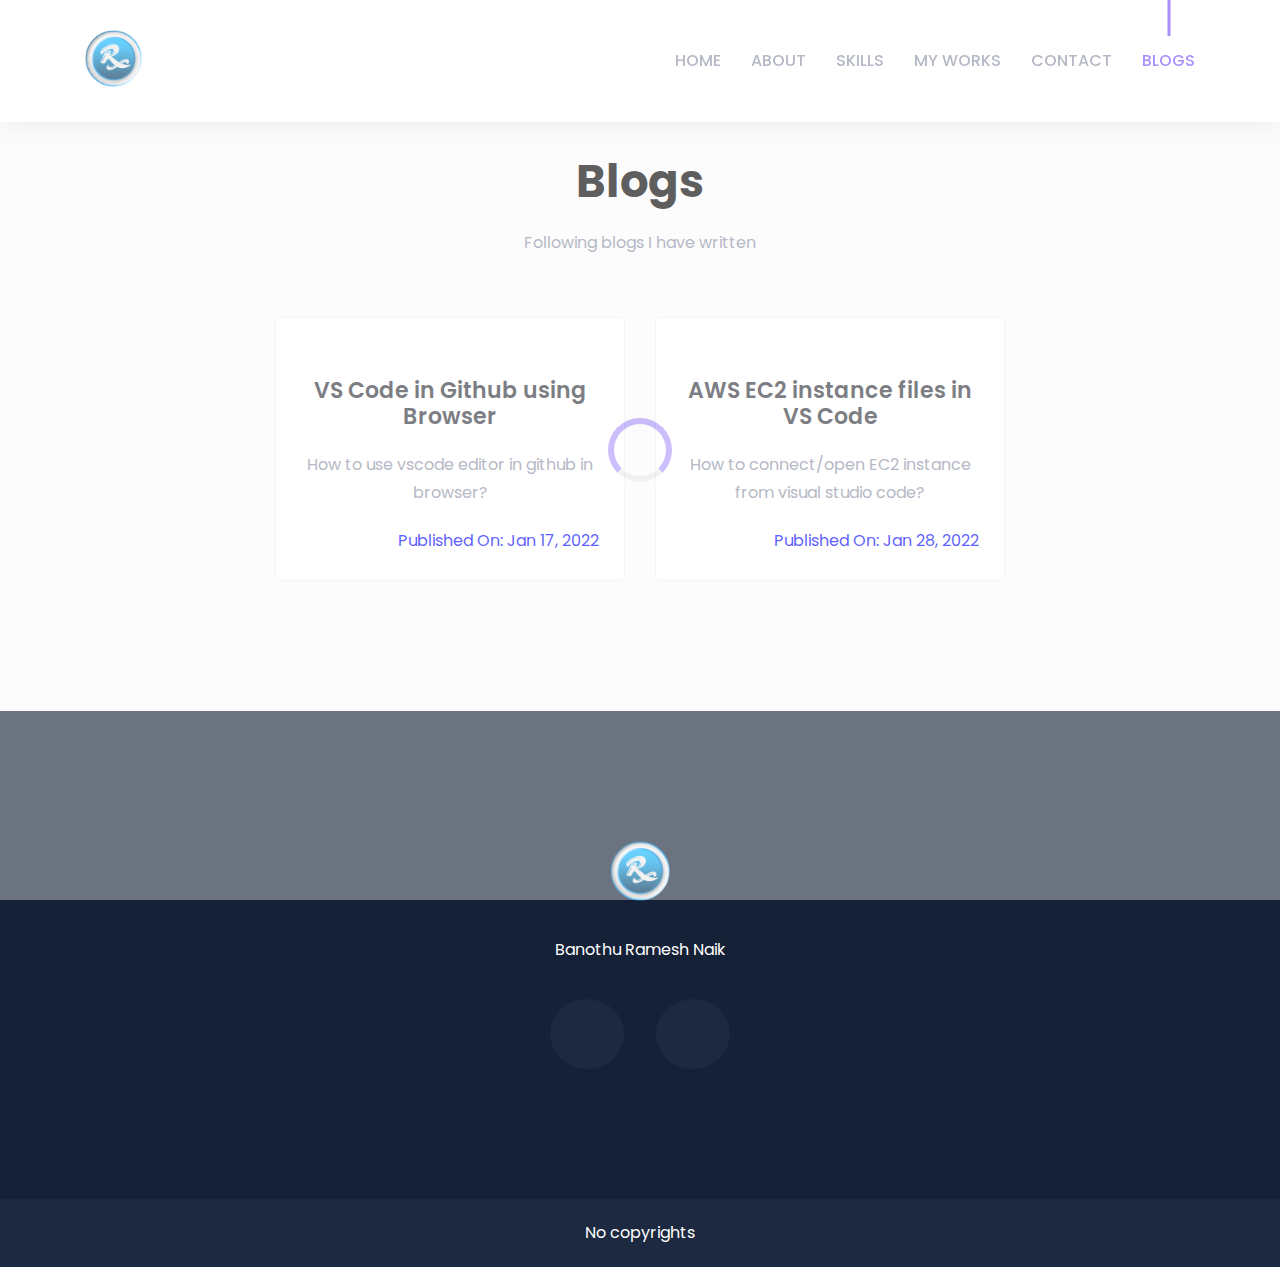
==== commit 7cad7790: "Added official website links for my skill sets" ====
--- a/blogs/index.html
+++ b/blogs/index.html
@@ -84,8 +84,8 @@
                                     <!-- <li class="nav-item"><a class="page-scroll" href="/#service">Services</a></li> -->
                                     <li class="nav-item"><a class="page-scroll" href="/#skills">Skills</a></li>
                                     <li class="nav-item"><a class="page-scroll myworksnav" href="/#work">My Works</a></li>
+                                    <li class="nav-item"><a class="page-scroll" href="/#contact">Contact</a></li>
                                     <li class="nav-item active"><a class="page-scroll" href="/blogs">Blogs</a></li>
-                                    <li class="nav-item"><a class="page-scroll" href="/#contact">Contact</a></li>
                                 </ul>
                             </div> <!-- navbar collapse -->
                         </nav> <!-- navbar -->
@@ -110,17 +110,33 @@
                 </div>
             </div> <!-- row -->
             <div class="row justify-content-center">
+                <!-- Blog: 1 -->
                 <div class="col-lg-4 col-md-6 col-sm-8">
                     <div class="single-service text-center mt-30">
                         <div class="service-icon">
                             <i class="lni lni-code-alt"></i>
                         </div>
                         <div class="service-content">
-                            <h4 class="service-title"><a href="/blogs/using-vscode-in-github-browser.html">VS Code in Github using Browser</a></h4>
+                            <h4 class="service-title"><a href="/blogs/using-vscode-in-github-browser">VS Code in Github using Browser</a></h4>
                             <p>How to use vscode editor in github in browser?</p>
                         </div>
                         <div style="padding-top: 20px;">
                             <p class="publishTxt">Published On: Jan 17, 2022</p>
+                        </div>
+                    </div> <!-- single service -->
+                </div>
+                <!-- Blog: 2 -->
+                <div class="col-lg-4 col-md-6 col-sm-8">
+                    <div class="single-service text-center mt-30">
+                        <div class="service-icon">
+                            <i class="lni lni-code-alt"></i>
+                        </div>
+                        <div class="service-content">
+                            <h4 class="service-title"><a href="/blogs/connect-ec2-instance-from-vscode">AWS EC2 instance files in VS Code</a></h4>
+                            <p>How to connect/open EC2 instance from visual studio code?</p>
+                        </div>
+                        <div style="padding-top: 20px;">
+                            <p class="publishTxt">Published On: Jan 28, 2022</p>
                         </div>
                     </div> <!-- single service -->
                 </div>
--- a/assets/css/style.css
+++ b/assets/css/style.css
@@ -915,7 +915,7 @@
   content: "";
   width: 100%;
   height: 20px;
-  background-color: #754ef9;
+  /* background-color: #754ef9; */
   left: 0;
   bottom: 58px;
   z-index: 11;
--- a/assets/css/myStyle.css
+++ b/assets/css/myStyle.css
@@ -15,3 +15,45 @@
   text-align: left;
   list-style-type: circle;
 }
+
+.post-body > p {
+  line-height: 45px;
+}
+
+.post-body > img {
+  line-height: 45px;
+}
+
+.project-description > p,
+h3,
+h5,
+h6,
+li {
+  line-height: 40px;
+}
+
+.project-description > h3 {
+  padding-top: 30px;
+  line-height: 40px;
+}
+
+.milch-img {
+  /* width: 100%; */
+  height: 700px;
+  padding: 20px;
+}
+
+.milch-banner {
+  display: block;
+  margin-left: auto;
+  margin-right: auto;
+  width: 50%;
+}
+
+.pt-20 {
+  padding-top: 20px;
+}
+
+.fnt-20 {
+  font-size: 20px;
+}
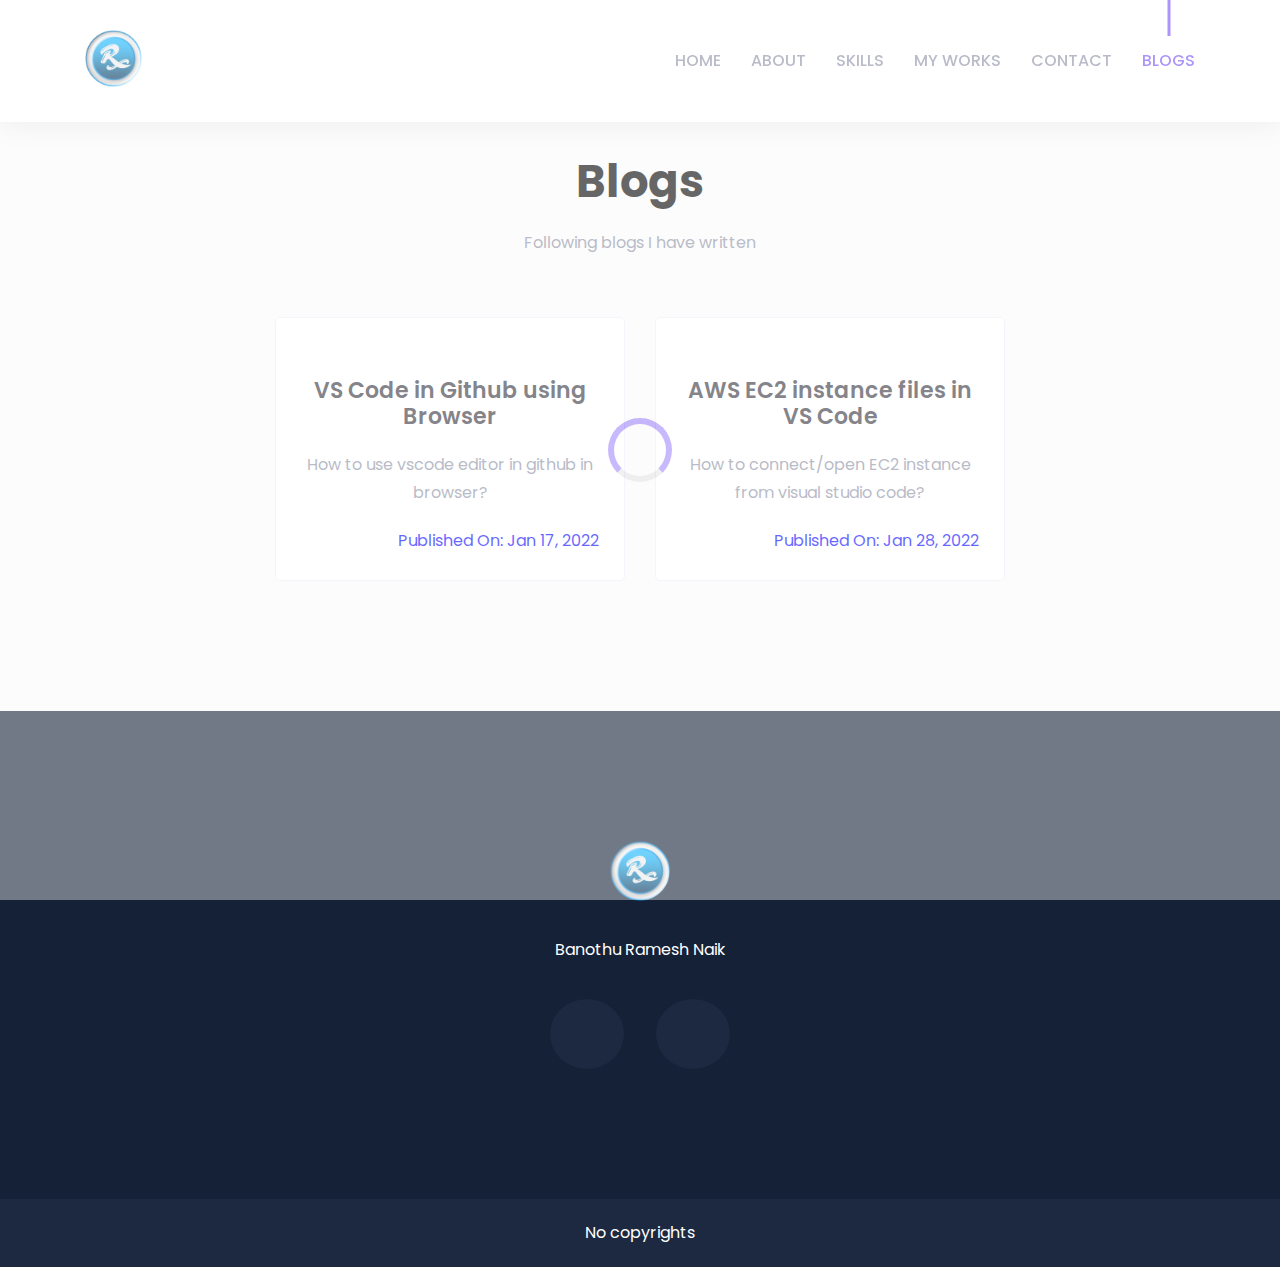
==== commit d96bab83: "url changes" ====
--- a/blogs/index.html
+++ b/blogs/index.html
@@ -117,7 +117,7 @@
                             <i class="lni lni-code-alt"></i>
                         </div>
                         <div class="service-content">
-                            <h4 class="service-title"><a href="/blogs/using-vscode-in-github-browser">VS Code in Github using Browser</a></h4>
+                            <h4 class="service-title"><a href="/blogs/using-vscode-in-github-browser.html">VS Code in Github using Browser</a></h4>
                             <p>How to use vscode editor in github in browser?</p>
                         </div>
                         <div style="padding-top: 20px;">
@@ -132,7 +132,7 @@
                             <i class="lni lni-code-alt"></i>
                         </div>
                         <div class="service-content">
-                            <h4 class="service-title"><a href="/blogs/connect-ec2-instance-from-vscode">AWS EC2 instance files in VS Code</a></h4>
+                            <h4 class="service-title"><a href="/blogs/connect-ec2-instance-from-vscode.html">AWS EC2 instance files in VS Code</a></h4>
                             <p>How to connect/open EC2 instance from visual studio code?</p>
                         </div>
                         <div style="padding-top: 20px;">
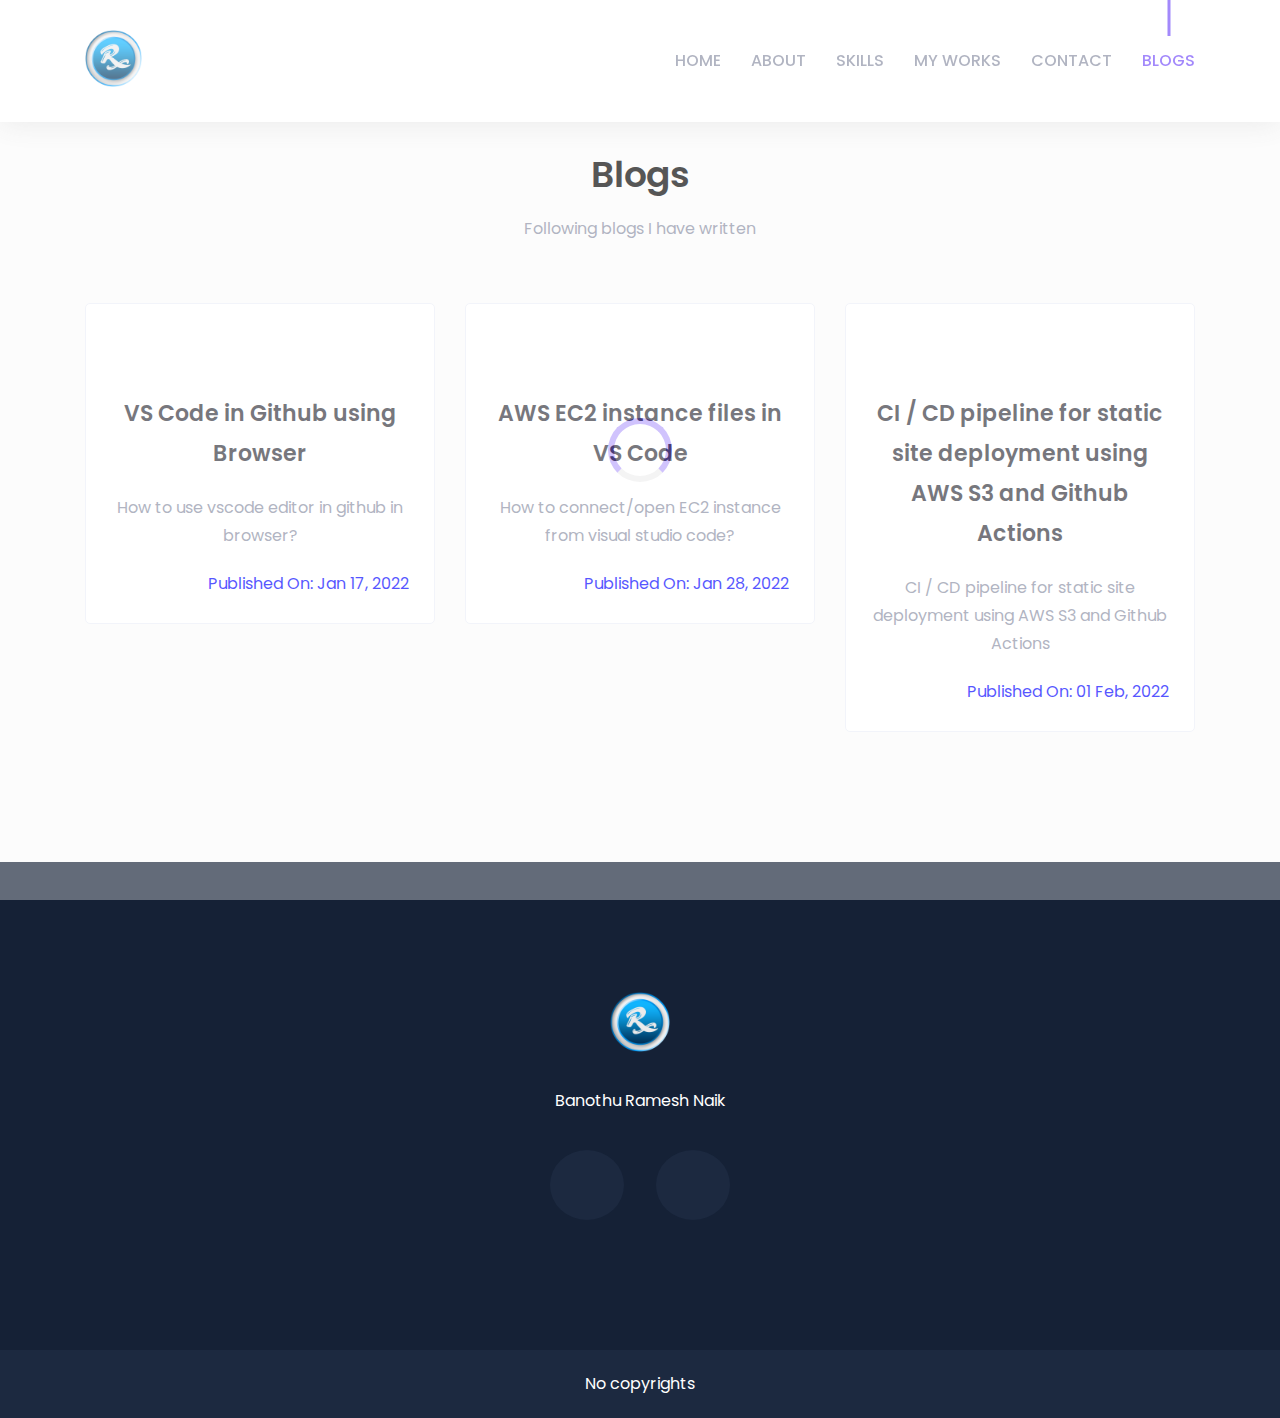
==== commit 18ef21e6: "Blog3: CI CD pipeline for deploying static site into aws s3 using github actions" ====
--- a/blogs/index.html
+++ b/blogs/index.html
@@ -137,6 +137,21 @@
                         </div>
                         <div style="padding-top: 20px;">
                             <p class="publishTxt">Published On: Jan 28, 2022</p>
+                        </div>
+                    </div> <!-- single service -->
+                </div>
+                <!-- Blog: 3 -->
+                <div class="col-lg-4 col-md-6 col-sm-8">
+                    <div class="single-service text-center mt-30">
+                        <div class="service-icon">
+                            <i class="lni lni-code-alt"></i>
+                        </div>
+                        <div class="service-content">
+                            <h4 class="service-title"><a href="/blogs/ci-cd-pipeline-for-static-site-deployment-using-aws-s3-github-actions.html">CI / CD pipeline for static site deployment using AWS S3 and Github Actions</a></h4>
+                            <p>CI / CD pipeline for static site deployment using AWS S3 and Github Actions</p>
+                        </div>
+                        <div style="padding-top: 20px;">
+                            <p class="publishTxt">Published On: 01 Feb, 2022</p>
                         </div>
                     </div> <!-- single service -->
                 </div>
--- a/assets/css/style.css
+++ b/assets/css/style.css
@@ -188,8 +188,8 @@
 
 /*===== All Section Title Style =====*/
 .section-title .title {
-  font-weight: 700;
-  font-size: 45px;
+  /* font-weight: 700; */
+  /* font-size: 45px; */
   color: #000;
   padding-bottom: 20px;
 }
--- a/assets/css/myStyle.css
+++ b/assets/css/myStyle.css
@@ -16,23 +16,29 @@
   list-style-type: circle;
 }
 
-.post-body > p {
+.post-body p {
   line-height: 45px;
 }
 
-.post-body > img {
+.post-body h3, h4, .bye {
+  padding-top: 30px;
+}
+
+.post-body img {
   line-height: 45px;
 }
 
-.project-description > p,
+.project-description p,
+h2,
 h3,
+h4,
 h5,
 h6,
 li {
   line-height: 40px;
 }
 
-.project-description > h3 {
+.project-description h3 {
   padding-top: 30px;
   line-height: 40px;
 }
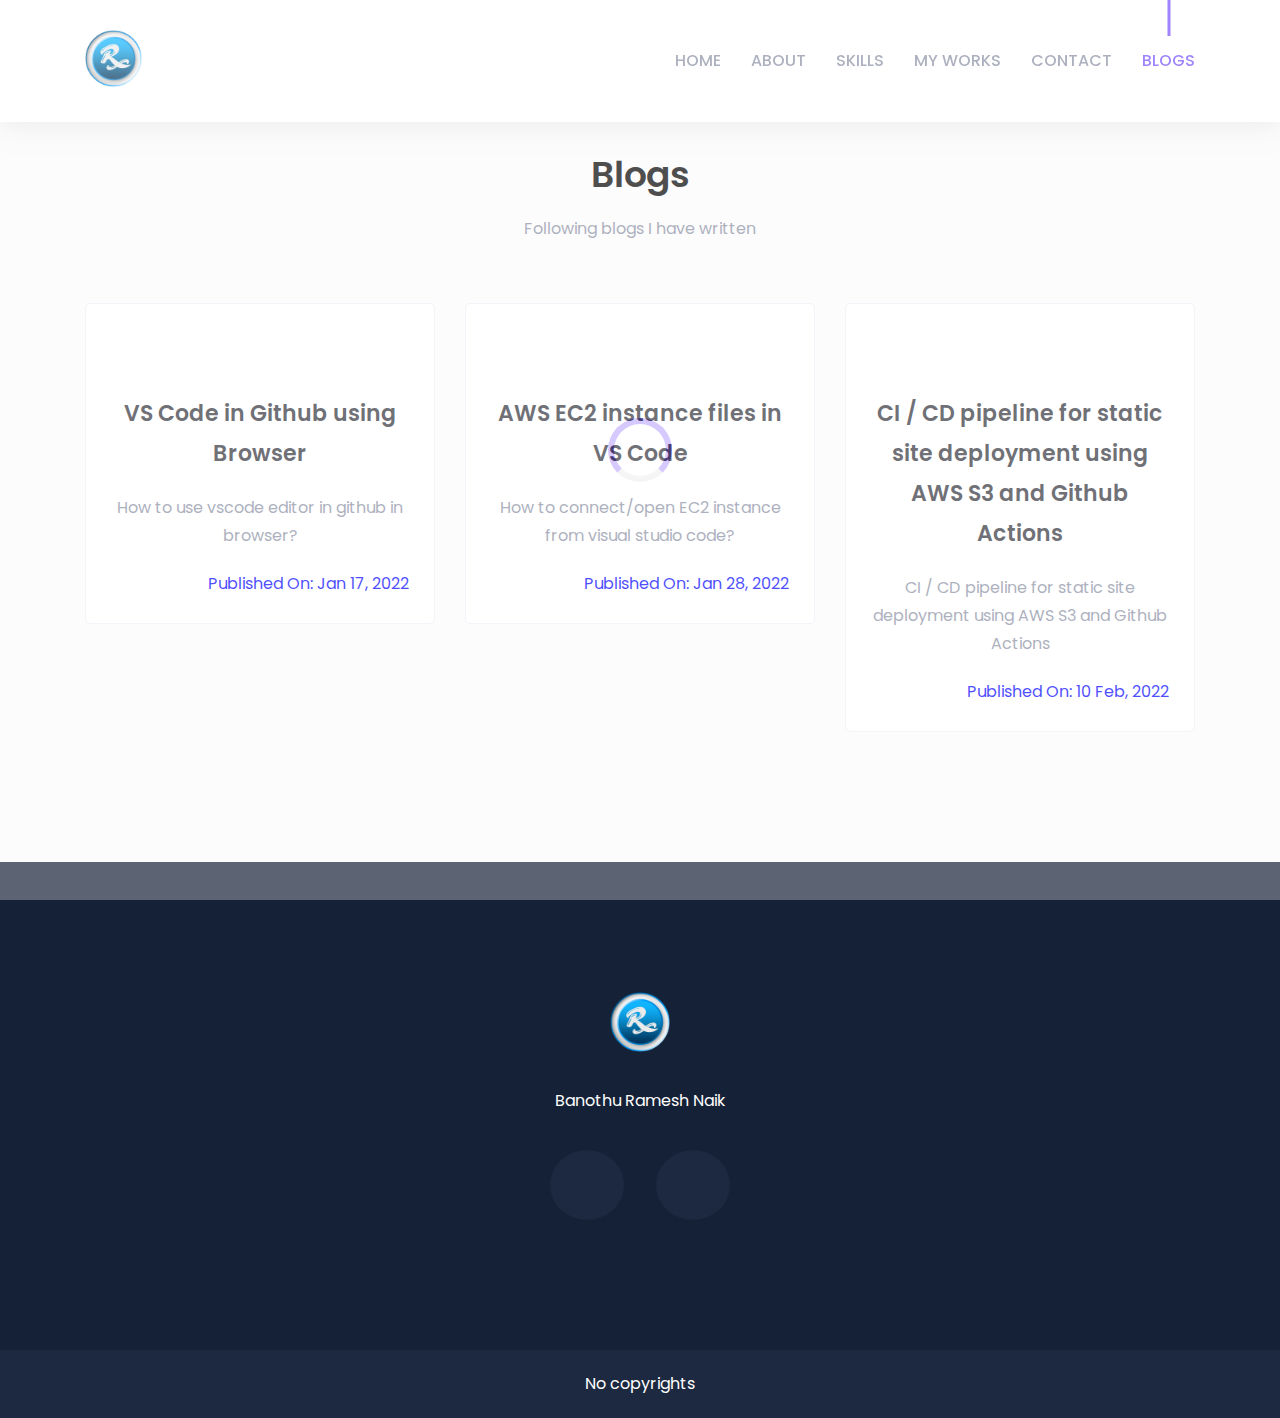
==== commit b9920230: "Blog3: CI CD pipeline for deploying static site into aws s3 using github actions" ====
--- a/blogs/index.html
+++ b/blogs/index.html
@@ -151,7 +151,7 @@
                             <p>CI / CD pipeline for static site deployment using AWS S3 and Github Actions</p>
                         </div>
                         <div style="padding-top: 20px;">
-                            <p class="publishTxt">Published On: 01 Feb, 2022</p>
+                            <p class="publishTxt">Published On: 10 Feb, 2022</p>
                         </div>
                     </div> <!-- single service -->
                 </div>
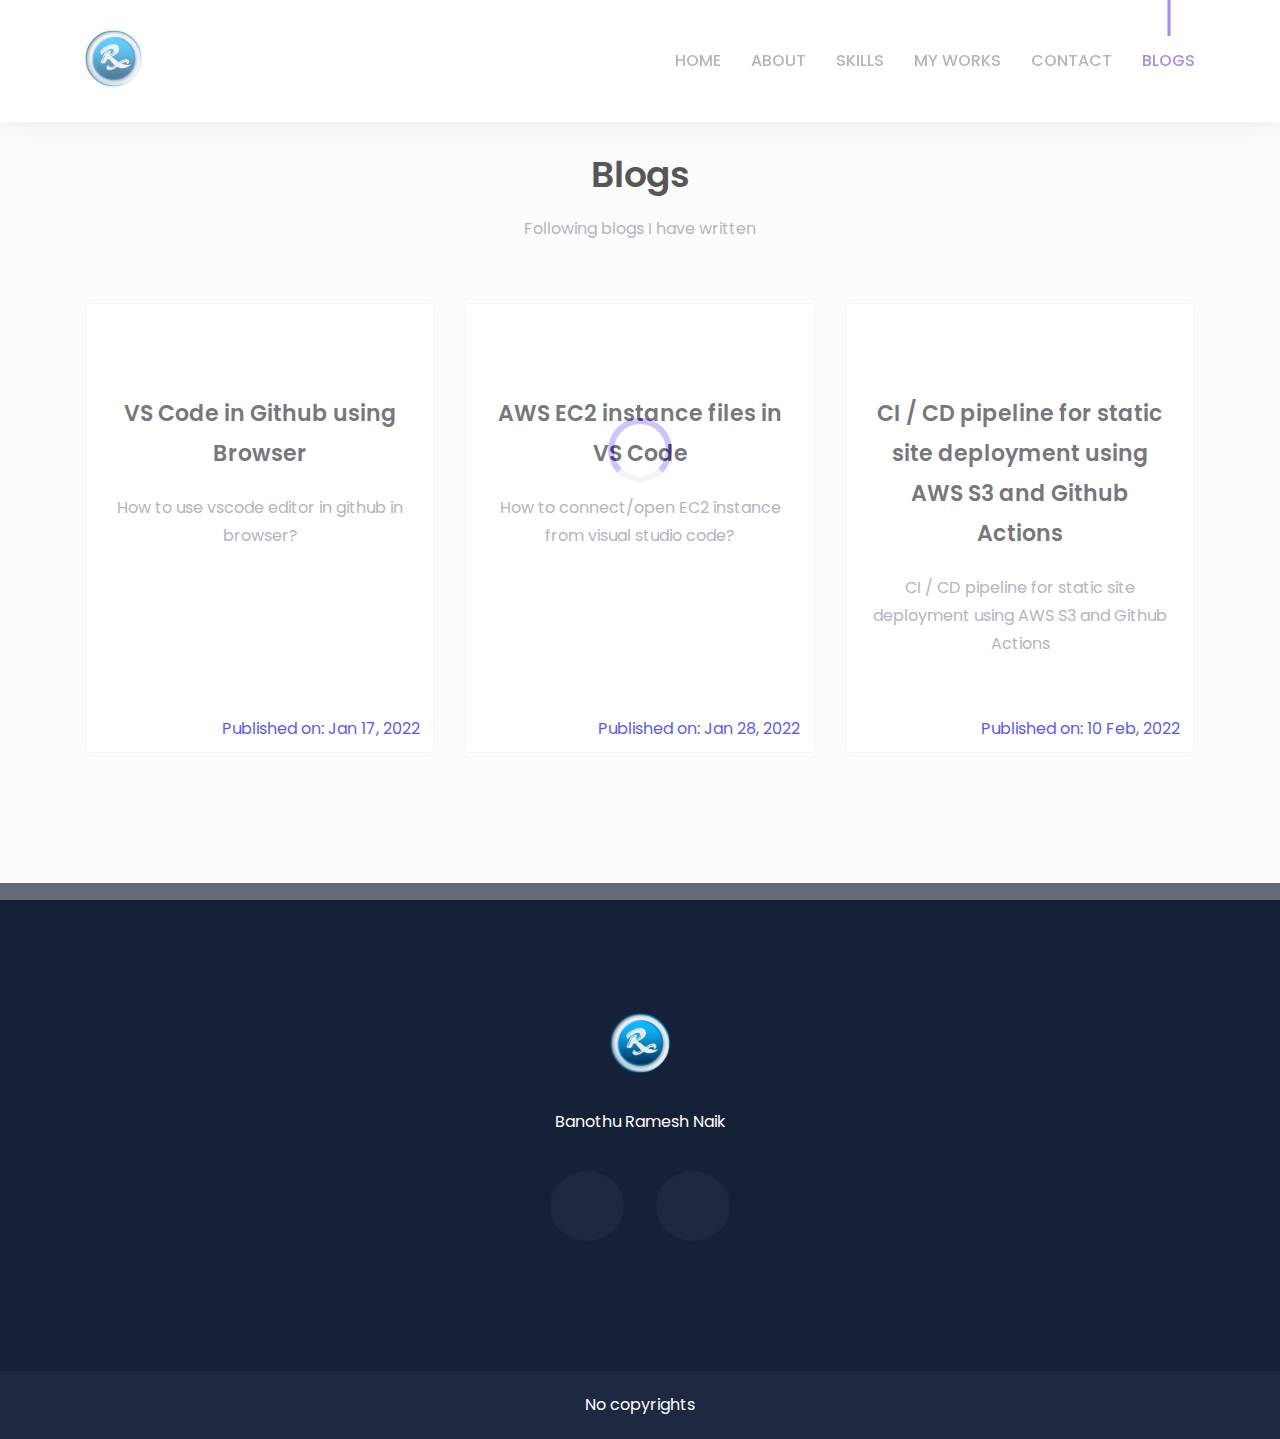
==== commit 072345d0: "back button implemented" ====
--- a/blogs/index.html
+++ b/blogs/index.html
@@ -112,7 +112,7 @@
             <div class="row justify-content-center">
                 <!-- Blog: 1 -->
                 <div class="col-lg-4 col-md-6 col-sm-8">
-                    <div class="single-service text-center mt-30">
+                    <div class="single-service text-center mt-30 my-blogs-div">
                         <div class="service-icon">
                             <i class="lni lni-code-alt"></i>
                         </div>
@@ -121,13 +121,13 @@
                             <p>How to use vscode editor in github in browser?</p>
                         </div>
                         <div style="padding-top: 20px;">
-                            <p class="publishTxt">Published On: Jan 17, 2022</p>
+                            <p class="publishTxt">Published on: Jan 17, 2022</p>
                         </div>
                     </div> <!-- single service -->
                 </div>
                 <!-- Blog: 2 -->
                 <div class="col-lg-4 col-md-6 col-sm-8">
-                    <div class="single-service text-center mt-30">
+                    <div class="single-service text-center mt-30 my-blogs-div">
                         <div class="service-icon">
                             <i class="lni lni-code-alt"></i>
                         </div>
@@ -136,13 +136,13 @@
                             <p>How to connect/open EC2 instance from visual studio code?</p>
                         </div>
                         <div style="padding-top: 20px;">
-                            <p class="publishTxt">Published On: Jan 28, 2022</p>
+                            <p class="publishTxt">Published on: Jan 28, 2022</p>
                         </div>
                     </div> <!-- single service -->
                 </div>
                 <!-- Blog: 3 -->
                 <div class="col-lg-4 col-md-6 col-sm-8">
-                    <div class="single-service text-center mt-30">
+                    <div class="single-service text-center mt-30 my-blogs-div">
                         <div class="service-icon">
                             <i class="lni lni-code-alt"></i>
                         </div>
@@ -151,7 +151,7 @@
                             <p>CI / CD pipeline for static site deployment using AWS S3 and Github Actions</p>
                         </div>
                         <div style="padding-top: 20px;">
-                            <p class="publishTxt">Published On: 10 Feb, 2022</p>
+                            <p class="publishTxt">Published on: 10 Feb, 2022</p>
                         </div>
                     </div> <!-- single service -->
                 </div>
--- a/assets/css/myStyle.css
+++ b/assets/css/myStyle.css
@@ -5,6 +5,9 @@
 .publishTxt {
   text-align: right;
   color: blue;
+  bottom: 10px;
+  right: 30px;
+  position: absolute;
 }
 
 .pagesTitle {
@@ -20,7 +23,9 @@
   line-height: 45px;
 }
 
-.post-body h3, h4, .bye {
+.post-body h3,
+h4,
+.bye {
   padding-top: 30px;
 }
 
@@ -63,3 +68,16 @@
 .fnt-20 {
   font-size: 20px;
 }
+
+.back-button {
+  color: black;
+  padding-top: 20px;
+  font-size: 18px;
+  font-family: monospace;
+}
+
+
+.my-blogs-div {
+  min-height: 450px;
+  max-height: 450px;
+}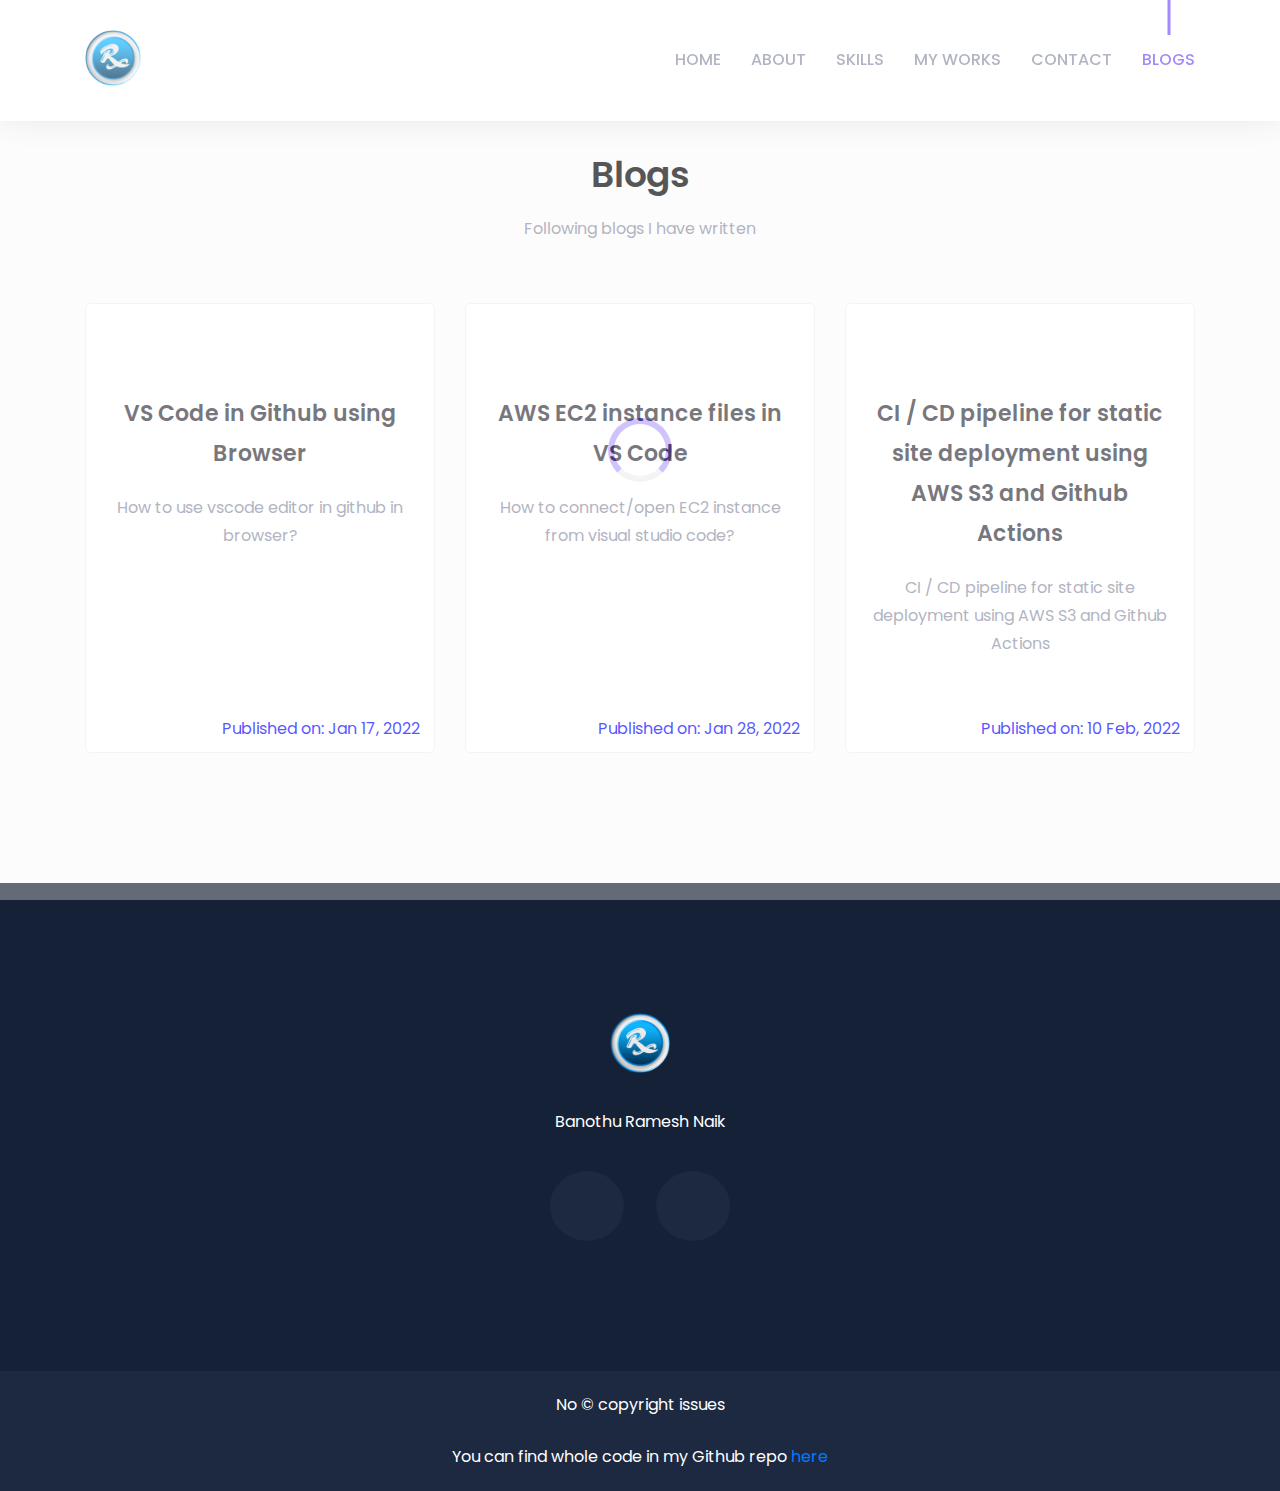
==== commit 06037825: "github code link added to footer" ====
--- a/blogs/index.html
+++ b/blogs/index.html
@@ -190,7 +190,12 @@
                 <div class="row">
                     <div class="col-lg-12">
                         <div class="copyright-text text-center pt-20">
-                            <p>No copyrights</p>
+                            <p>No &copy; copyright issues</p>
+                            <br />
+                            <p>
+                                You can find whole code in my Github repo <a
+                                    href="https://github.com/banothurameshnaik/banothurameshnaik.github.io">here</a>
+                            </p>
                         </div> <!-- copyright text -->
                     </div>
                 </div> <!-- row -->
--- a/assets/css/style.css
+++ b/assets/css/style.css
@@ -572,6 +572,7 @@
 .navigation .navbar .navbar-brand {
   padding-top: 0;
   padding-bottom: 5px;
+  width: 50%;
 }
 .navigation .navbar .navbar-toggler {
   padding: 2px 6px;
@@ -927,7 +928,7 @@
 
 .header-social {
   position: absolute;
-  bottom: 95px;
+  bottom: 75px;
   left: 15px;
   width: 100%;
 }
--- a/assets/css/myStyle.css
+++ b/assets/css/myStyle.css
@@ -17,6 +17,7 @@
 .pageItems {
   text-align: left;
   list-style-type: circle;
+  padding-left: 15px;
 }
 
 .post-body p {
